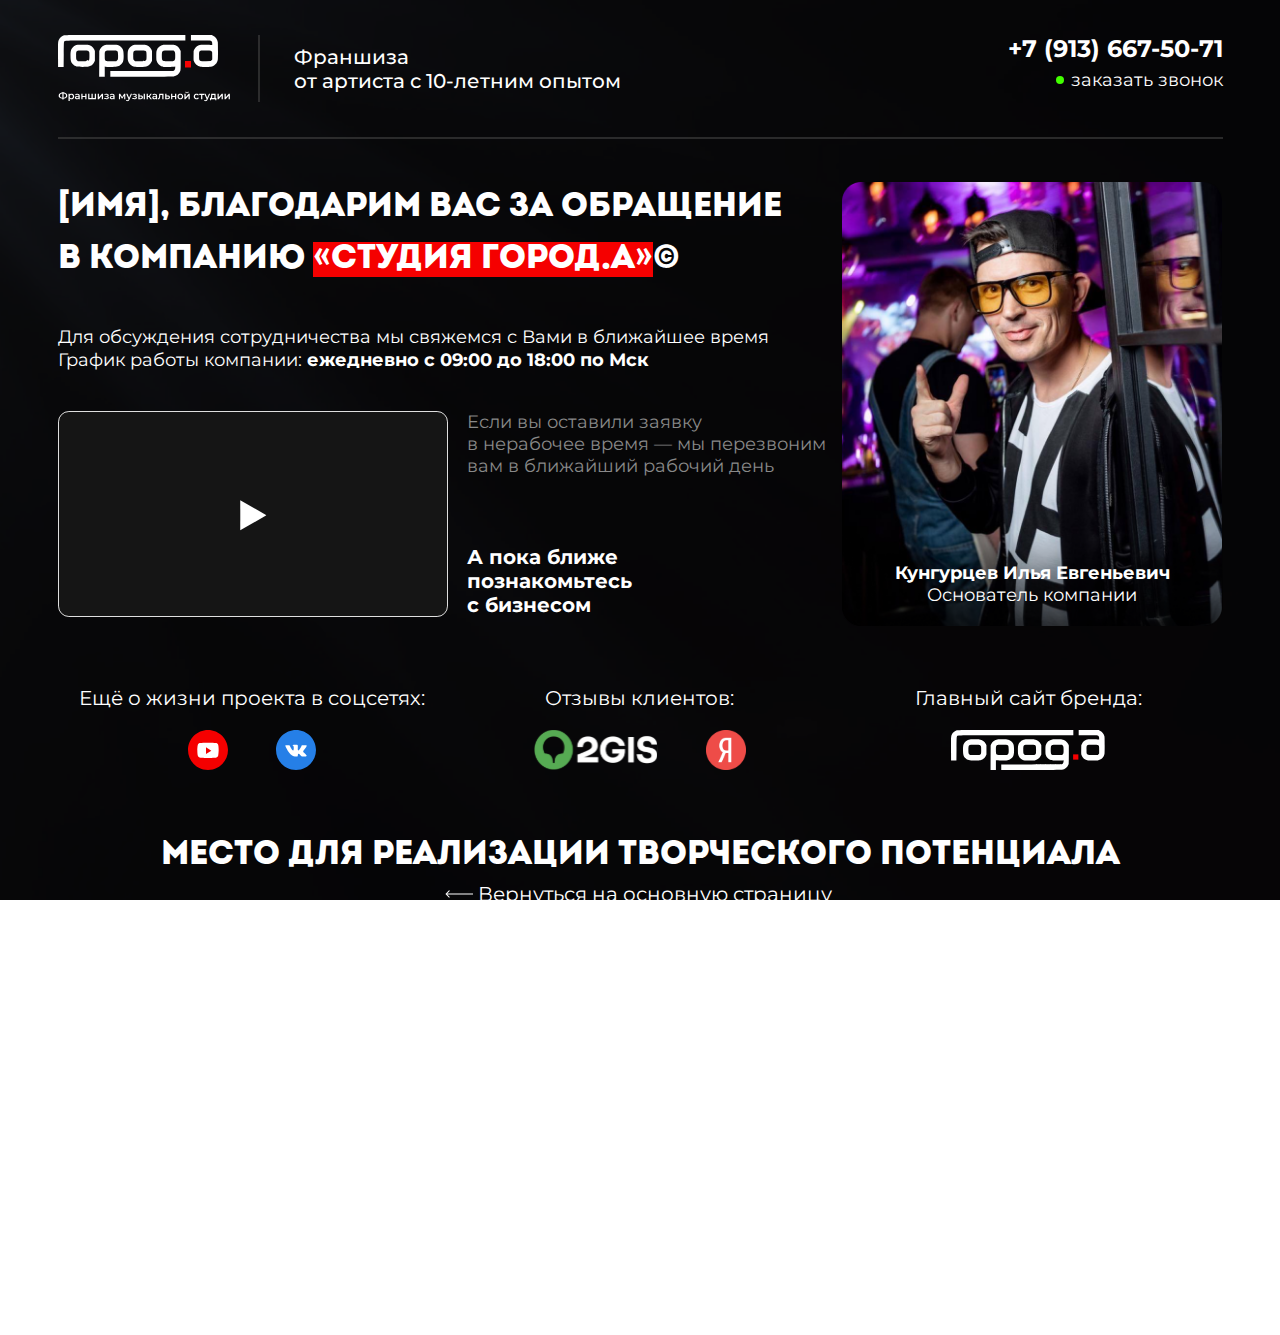
==== thanks.html @ 0426a073 "all" ====
<!DOCTYPE html>
<html lang="en">
  <head>
    <meta charset="UTF-8" />
    <meta http-equiv="X-UA-Compatible" content="IE=edge" />
    <meta name="viewport" content="width=device-width, initial-scale=1.0" />
    <link rel="preconnect" href="https://fonts.googleapis.com" />
    <link rel="preconnect" href="https://fonts.gstatic.com" crossorigin />
    <link
      href="https://fonts.googleapis.com/css2?family=Montserrat:wght@400;500;600;700&display=swap"
      rel="stylesheet"
    />
    <link rel="stylesheet" href="./css/reset.css" />
    <link rel="stylesheet" href="./css/animate.css" />
    <link rel="stylesheet" href="./css/style.css" />
    <link rel="stylesheet" href="./css/thanks.css" />
    <title>Город-А</title>
  </head>
  <body id="thanks-body">
    <div class="wrapper thanks-wrapper">
      <header class="header">
        <div class="container">
          <div class="header__body">
            <div class="logo__block">
              <div class="logo__content">
                <img src="./img/header/logo.svg" alt="logo" />
              </div>
              <div class="descr__content">
                <span>Франшиза</span> от артиста с 10-летним опытом
              </div>
            </div>
            <div class="phone__block">
              <a class="phone__number" href="tel:+79166300041"
                >+7 (913) 667-50-71</a
              >
              <div class="phone__link">
                <a class="modal-phone" data-id="#phone"> заказать звонок </a>
              </div>
            </div>
          </div>
        </div>
      </header>
      <main class="thanks">
        <dib class="thanks__body">
          <div class="container">
            <div class="thanks__main">
               <div class="main__content">
                  <h1 class="main__title">
                    [Имя], благодарим вас за обращение в компанию
                    <span>«Студия Город.А»</span>©
                  </h1>
                  <p class="main__working">
                     Для обсуждения сотрудничества мы&nbsp;свяжемся с&nbsp;Вами в&nbsp;ближайшее
                     время График работы компании:
                    <span>ежедневно с&nbsp;09:00 до&nbsp;18:00 по&nbsp;Мск</span>
                  </p>
                  <div class="main__video">
                    <div class="thanks__video-play">
                      <a
                        data-fancybox
                        href="https://www.youtube.com/embed/GBQIynxa2lI?enablejsapi=1&version=3&wmode=transparent"
                        data-width="1000"
                        data-height="700"
                      >
                        <div class="thanks__video-block">
                           <img src="./img/thanks/poster.svg" alt="poster">
                        </div>
                      </a>
                    </div>
                    <div class="main__video-descr">
                      <div class="main__video-later">
                        Если вы&nbsp;оставили заявку в&nbsp;нерабочее&nbsp;время&nbsp;&mdash;&nbsp;мы&nbsp;перезвоним
                        вам в&nbsp;ближайший рабочий день
                      </div>
                      <div class="main__video-text">
                        А пока ближе познакомьтесь с бизнесом
                      </div>
                    </div>
                  </div>
                </div>
                <div class="main__owner">
                  <div class="owner__photo">
                    <img src="./img/thanks/owner.png" alt="owner" />
                    <p class="owner__descr">
                      Кунгурцев Илья Евгеньевич <span>Основатель компании</span>
                    </p>
                  </div>
                </div>
            </div>
            <div class="thanks__socials">
               <div class="socials__first">
                  <div class="socials__first-descr">Ещё о жизни проекта в соцсетях: </div>
                  <div class="socials__first-links">
                     <div class="socials__first-link">
                        <a href="#" target="_blank"><img src="./img/thanks/youtube.svg" alt="youtube"></a>
                     </div>
                     <div class="socials__first-link">
                        <a href="#" target="_blank"><img src="./img/thanks/vk.svg" alt="vk"></a>
                     </div>
                  </div>
               </div>
               <div class="socials__second">
                  <div class="socials__first-descr">Отзывы клиентов:</div>
                  <div class="socials__second-links">
                     <div class="socials__second-link">
                        <a href="#" target="_blank"><img src="./img/thanks/2gis.svg" alt="2gis"></a>
                     </div>
                     <div class="socials__second-link">
                        <a href="#" target="_blank"><img src="./img/thanks/yandex.svg" alt="yandex"></a>
                     </div>
                  </div>
               </div>
               <div class="socials__third">
                  <div class="socials__first-descr">Главный сайт бренда:</div>
                  <div class="socials__third-links">
                     <div class="socials__third-link">
                        <a href="#" target="_blank"><img src="./img/thanks/gorod.svg" alt="gorod"></a>
                     </div>
                  </div>
               </div>
            </div>
            <div class="thank__end">
               <h2 class="thanks__end-subtitle">Место для реализации творческого потенциала</h2>
               <a href="index.html" class="thanks__end-link">
                  <img src="./img/thanks/arrow.svg" alt="arrow">
                  <p>Вернуться на основную страницу</p>
               </a>
            </div>
          </div>
        </dib>
      </main>
      <footer class="footer thanks__footer">
        <div class="container">
         <div class="footer__content">
            <div class="footer__about">
               <span>«Студия Город.А» ®, 2018-2022 г.</span>		
               <span>ИП Кунгурцев Илья Евгеньевич,</span>
               <span>ИНН 551905136728</span>		
               <span>Россия, Краснодарский край, г. Сочи</span>
               <span><a>Политика конфиденциальности</a></span>		
            </div>
            <div class="footer__logo">
               <img src="./img/thanks/footer__logo.svg" alt="logo">
            </div>
            <div class="footer__franch">
               <div class="phone__block footer__phone">
                  <a class="phone__number" href="tel:+79166300041"
                    >+7 (913) 667-50-71</a
                  >
                  <div class="phone__link">
                    <a class="modal-phone" data-id="#phone"> заказать звонок </a>
                  </div>
                </div>
                <div class="footer__franchise">
                  <div class="footer__franchise-descr">Упаковка и продвижение франшиз: «Франчайзинг5»</div>
                  <img src="./img/thanks/f5.svg" alt="f5" class="footer__franchise-img">
                </div>
            </div>
         </div>

        </div>
      </footer>
    </div>
    <script src="./js/thanks.js"></script>
    <script src="https://cdn.jsdelivr.net/npm/@fancyapps/ui@4.0/dist/fancybox.umd.js"></script>
    <script src="./js/wow.min.js"></script>
    <script>
      new WOW().init();
    </script>
  </body>
</html>
---- css/style.css ----
/* font-family: 'Montserrat', sans-serif; */

@font-face {
  font-family: "Intro-Black-Caps-Regular";
  src: url("../fonts/Intro-Black-Caps.otf");
}

/* =========================================== general styles ============================================== */

html,
body {
  width: 100%;
  height: 100%;
  font-family: 'Montserrat', sans-serif;
  font-size: 24px;
  font-style: normal;
  font-weight: 400;
  line-height: 120%;
  -webkit-font-smoothing: antialiased;
  -moz-osx-font-smoothing: grayscale;
}
@media (max-width: 1220px) {
  body {
    font-size: calc(16px + (24 - 16) * ((100vw - 320px) / (1220 - 320)));
  }
}
.wrapper {
  width: 100%;
  min-height: 100%;
  display: flex;
  flex-direction: column;
  margin: 0 auto;
  overflow-x: hidden;
  position: relative;
}
.page__content {
  flex: 1 1 100%;
}
.container {
  max-width: 1250px;
  padding: 0 15px;
  margin: 0 auto;
}
@media (max-width: 600px) {
  .container {
    max-width: 300px;
  }
}
.main__title {
  font-family: "Intro-Black-Caps-Regular";
  font-weight: 900;
  font-size: 38px;
  line-height: 137%;
  color: #ffffff;
}
.main__title span {
  background-color: #f50000;
}
@media (max-width: 1023px) {
  .main__title {
    font-weight: 700;
    font-size: 32px;
  }
}
@media (max-width: 764px) {
  .main__title {
    font-size: 26px;
  }
}
@media (max-width: 764px) {
  .main__title {
    font-size: 20px;
    text-align: center;
  }
  .main__title span {
    display: inline-block;
  }
}

.title {
  font-family: "Intro-Black-Caps-Regular";
  font-style: normal;
  font-weight: 900;
  font-size: 40px;
  line-height: 100%;
  text-transform: uppercase;
  color: #0b0b0d;
}
@media (max-width: 1023px) {
  .title {
    font-size: 32px;
    text-align: center;
  }
}
@media (max-width: 767px) {
  .title {
    font-size: 24px;
  }
}
@media (max-width: 600px) {
  .title {
    font-size: 20px;
  }
}

.btn {
  width: 364px;
  display: flex;
  align-items: center;
  justify-content: center;
  font-weight: 600;
  font-size: 18px;
  line-height: 122%;
  text-align: center;
  text-transform: uppercase;
  color: #ffffff;
  background: #257fe7;
  box-shadow: 0px 3px 0px #0c5ab4, inset -2px 2px 0px rgba(155, 201, 255, 0.4);
  border-radius: 10px;
}
@media (max-width: 1023px) {
  .btn {
    width: 320px;
  }
}
@media (max-width: 600px) {
  .btn {
    width: 270px;
    font-size: 16px;
  }
}
.btn:hover {
  background: linear-gradient(
    180deg,
    #257fe7 6.38%,
    rgba(37, 113, 201, 0.967708) 45.73%,
    rgba(13, 67, 129, 0.8) 120.21%
  );
  box-shadow: 0px 3px 0px #093b75, inset -2px 2px 0px rgba(151, 199, 255, 0.4);
}
.btn:active {
  background: #257fe7;
  box-shadow: 0px 3px 0px #0a458a, inset -2px 2px 0px rgba(130, 188, 255, 0.4);
}
/* ================================================== header ================================================== */
.header {
  position: absolute;
  top: 0;
  left: 0;
  width: 100%;
  z-index: 5;
}
.header__body {
  display: flex;
  justify-content: space-between;
  padding: 35px 0px;
  border-bottom: 2px solid rgba(66, 66, 66, 0.6);
}
.logo__block {
  display: flex;
}
.logo__content {
  border-right: 2px solid rgba(66, 66, 66, 0.6);
  padding-right: 27px;
}
.descr__content {
  padding-left: 34px;
  display: flex;
  flex-direction: column;
  justify-content: center;

  font-weight: 500;
  font-size: 20px;
  line-height: 120%;
  color: #fff;
}
.descr__content span {
  display: block;
}
.phone__block {
  display: flex;
  flex-direction: column;
  align-items: flex-end;
}
.phone__number {
  font-weight: 700;
  font-size: 24px;
  line-height: 120%;
  text-align: center;

  color: #ffffff;
}
.phone__link {
  position: relative;
}
.phone__link a {
  font-size: 18px;
  color: #ffffff;
  padding-left: 15px;
  cursor: pointer;
}
.phone__link::before {
  content: "";
  display: block;
  width: 8px;
  height: 8px;
  border-radius: 50%;
  background-color: #42ff00;
  position: absolute;
  top: 41%;
  left: 0;
}

@media (max-width: 822px) {
  .descr__content {
    display: none;
  }
  .logo__content {
    border-right: none;
    padding-right: 0px;
  }
}
@media (max-width: 600px) {
  .header__body {
    padding: 20px 0px;
  }
  .logo__block {
    width: 120px;
  }
  .logo__content img {
    width: 120px;
  }
  .phone__link {
    font-size: 14px;
  }
  .phone__number {
    font-size: 16px;
  }
  .phone__link a {
    font-size: 14px;
    line-height: normal;
  }
}

/* ============================================== main ============================================= */
.main {
  background: url("../img/main/back.png") 50% 50% / cover no-repeat;
}

.first__title {
  padding-top: 254px;
  max-width: 900px;
  padding-bottom: 7px;
}
.main__descr {
  max-width: 875px;
  padding-bottom: 53px;
  color: #fff;
}
.main__list {
  display: flex;
  padding-bottom: 52px;
  margin-left: -25px;
}
.main__list > *:not(:last-child) {
  border-right: 2px solid rgba(66, 66, 66, 0.6);
}
.main__item {
  display: flex;
  align-items: center;
}
.main__item p {
  max-width: 210px;
  font-size: 14px;
  line-height: 120%;
  color: #ffffff;
  margin-left: 10px;
}
.main__bottom {
  display: flex;
  padding-bottom: 264px;
}
.main__btn {
  margin-right: 34px;
  padding: 29px 75px 24px;
}
.main__bottom-descr {
  max-width: 450px;
  font-size: 18px;
  color: #ffffff;
}
.special {
  padding-left: 25px;
}
.main__slider {
  display: none;
}
@media (max-width: 1023px) {
  .first__title {
    padding-top: 200px;
    max-width: 700px;
  }
  .main__descr {
    max-width: 670px;
    padding-bottom: 40px;
    font-size: 18px;
  }
  .main__list {
    flex-wrap: wrap;
  }
  .main__list > *:not(:last-child) {
    margin-bottom: 15px;
  }
  .main__list > *:not(:first-child) {
    border-right: none;
  }
  .main__bottom-descr {
    max-width: 350px;
    font-size: 16px;
    line-height: 120%;
  }
}
@media (max-width: 764px) {
  .main__bottom {
    padding-bottom: 120px;
  }
  .main__descr {
    max-width: 500px;
    font-size: 16px;
    text-align: center;
    margin: 0 auto;
  }
  .main__list {
    display: none;
  }
  .main__slider {
    display: block;
  }
  .slider-flex {
    display: flex;
    position: relative;
  }
  .slider-track {
    margin: 0 auto;
  }
  .slide-list {
    display: none;
    transition: opacity 0.3s ease-in-out;
    height: 91px;
  }
  .slide-active {
    display: block;
  }
  .slide-dots {
    display: flex;
    justify-content: center;
    margin-top: 15px;
    padding-bottom: 20px;
  }
  .slide-dot.slide-active {
    background-color: #000;
  }
  .slide-dot {
    width: 15px;
    height: 15px;
    border-radius: 50%;
    background-color: grey;
    margin-right: 10px;
    cursor: pointer;
  }
  .slide-dot:last-child {
    margin-right: 0;
  }
}
@media (max-width: 600px) {
  .main__bottom {
    flex-direction: column-reverse;
  }
  .main__btn {
    margin-right: 0px;
    padding: 18px 75px;
  }
  .main__bottom-descr {
    font-size: 14px;
    margin: 0 auto;
    padding-bottom: 15px;
    text-align: center;
  }
  .first__title {
    padding-top: 120px;
  }
  .main__descr {
    padding-bottom: 25px;
  }
  .slide-list {
    height: 70px;
  }
  .main__bottom {
    display: flex;
    padding-bottom: 80px;
  }
  .main__item-icon img {
    width: 70px;
  }
}

/* ================================================== essence =============================================== */
.essence {
  background: url("../img/essence/back.png") 50% 0 no-repeat;
}

.essence__title {
  padding-top: 90px;
  padding-bottom: 6px;
  margin: 0 auto;
  max-width: 501px;
}
.essence__descr {
  max-width: 876px;
  margin: 0 auto;
  font-size: 24px;
  line-height: 120%;
  text-align: center;
  color: #000000;
  padding-bottom: 60px;
}
.essence__subtitle {
  max-width: 246px;
  margin: 0 auto;
  font-weight: 700;
  font-size: 24px;
  line-height: 167%;
  text-align: center;
  text-transform: uppercase;
  color: #0c070a;
  padding-bottom: 60px;
}
.essence__subtitle span {
  display: inline-block;
  background-color: #f50000;
  color: #fff;
  padding: 0px 10px;
}
.essence__list {
  display: grid;
  grid-template-columns: repeat(3, 1fr);
  grid-template-rows: repeat(2, 1fr);
  grid-column-gap: 20px;
  grid-row-gap: 20px;
  padding-bottom: 138px;
}

#div1 {
  grid-area: 1 / 1 / 2 / 2;
}
#div2 {
  grid-area: 1 / 2 / 2 / 3;
}
#div3 {
  grid-area: 1 / 3 / 2 / 4;
}
#div4 {
  grid-area: 2 / 1 / 3 / 2;
}
#div5 {
  grid-area: 2 / 2 / 3 / 4;
}
.essence__item {
  background: #ffffff;
  border: 1px solid #dfdfdf;
  box-shadow: 70px 116px 54px rgba(0, 0, 0, 0.01),
    40px 65px 46px rgba(0, 0, 0, 0.05), 18px 29px 34px rgba(0, 0, 0, 0.09),
    4px 7px 19px rgba(0, 0, 0, 0.1), 0px 0px 0px rgba(0, 0, 0, 0.1);
  border-radius: 20px;
  padding: 28px;
  position: relative;
}
.essence__item-number {
  font-family: "Intro-Black-Caps-Regular";
  font-weight: 900;
  font-size: 140px;
  line-height: 100%;
  color: rgba(245, 0, 0, 0.6);
  padding-bottom: 127px;
}
.essence__item img {
  position: absolute;
  top: 22%;
  left: 31%;
}
#second {
  position: absolute;
  top: 22%;
  left: 27%;
}
#third {
  position: absolute;
  top: 22%;
  left: 33%;
}
#fourth {
  position: absolute;
  top: 32%;
  left: 25%;
}
#fifth {
  top: 26%;
  left: 8%;
}
.essence__item-descr {
  font-weight: 500;
  font-size: 18px;
  line-height: 22px;
  text-align: center;
  color: #000000;
  padding-top: 20px;
}
.essence__item-descr.fifth {
  max-width: 300px;
  text-align: left;
  position: absolute;
  top: 43%;
  right: 60px;
  transform: translateY(-43%);
}

@media (max-width: 1023px) {
  .essence__title {
    padding-top: 40px;
  }
  .essence__descr {
    max-width: 751px;
    font-size: 20px;
    padding-bottom: 40px;
  }
  .essence__subtitle {
    font-size: 22px;
    padding-bottom: 50px;
  }
  .essence__list {
    grid-template-columns: repeat(2, 1fr);
    grid-template-rows: repeat(3, 1fr);
    justify-content: space-between;
  }

  #div1 {
    grid-area: 1 / 1 / 2 / 2;
  }
  #div2 {
    grid-area: 1 / 2 / 2 / 3;
  }
  #div3 {
    grid-area: 2 / 1 / 3 / 2;
  }
  #div4 {
    grid-area: 2 / 2 / 3 / 3;
  }
  #div5 {
    grid-area: 3 / 1 / 4 / 3;
  }
}
@media (max-width: 767px) {
  .essence__item-number {
    font-size: 100px;
    padding-bottom: 55px;
  }
  #first {
    width: 150px;
  }
  #second {
    width: 150px;
  }
  #third {
    width: 100px;
  }
  #fourth {
    width: 150px;
    left: 22%;
  }
  #fifth {
    width: 180px;
    top: 30%;
  }
  .essence__item {
    display: flex;
    flex-direction: column;
    justify-content: space-between;
  }
  .essence__item-descr {
    padding-top: 0px;
  }
  .essence__list {
    padding-bottom: 80px;
  }
}
@media (max-width: 600px) {
  .essence__title {
    padding-top: 10px;
    margin-top: -20px;
  }
  .essence__descr {
    font-size: 16px;
    padding-bottom: 20px;
  }
  .essence__list {
    display: flex;
    flex-direction: column;
    padding-bottom: 25px;
  }
  .essence__item-descr.fifth {
    text-align: center;
    position: static;
    transform: translateY(0);
  }
  .essence__item-descr {
    font-size: 16px;
    padding-top: 20px;
  }
  .essence__subtitle {
    padding-bottom: 20px;
  }
}
/* ======================================================= rooms ===================================================== */
.rooms {
  background: url("../img/rooms/back.png") 50% no-repeat;
  padding-top: 50px;
  margin-top: -50px;
  margin-bottom: -20px;
}
.rooms__subtitle {
  padding-bottom: 40px;
  padding-top: 25px;
}
.rooms__descr {
  text-align: center;
  color: #000000;
  padding-bottom: 20px;
}
.slider__container {
  display: block;
  padding: 38px 0px;
}
@media (max-width: 1023px) {
  .slider__container {
    padding: 25px 0px;
  }
}
.slick-dots {
  display: flex;
  justify-content: center;
  padding-top: 30px;
}
.slick-dots li button {
  border: 2px solid #d9d9d9;
  width: 24px;
  height: 24px;
  border-radius: 50%;
  text-indent: -9999px;
  overflow: hidden;
}
.slick-dots li.slick-active button {
  background: #f50000;
  border: none;
}
.slick-dots > *:not(:last-child) {
  margin-right: 8px;
}
.card {
  margin-right: 20px;
  width: 394px;
  height: 530px;
  display: flex;
  align-items: center;
  justify-content: center;
  position: relative;
  filter: blur(4px);
  transition: all 0.3s ease-in;

}
@media (max-width: 1023px) {
  .card {
    margin-right: 10px;
    filter: blur(0px);
  }
}
@media (max-width: 600px) {
  .rooms__descr {
    padding-bottom: 0px;
  }
  .slider__container {
    padding: 15px 0px;
    max-width: 300px;
  }
  .card {
    max-width: 300px;
    transition: all 0.1s ease-in;
    margin-right: 0px;
  }
  .rooms__subtitle {
    padding-bottom: 20px;
    padding-top: 10px;
  }
}

.card img {
  width: 394px;
  height: 530px;
  margin: 0 auto;
  object-fit: cover;
  border: 1px solid #dfdfdf;
  border-radius: 20px;
  transform: scale(.8);
}
@media (max-width: 600px) {
  .card img {
    max-width: 270px;
  }
}
.slick-center {
  filter: blur(0px);
}
.slick-center img {
  transform: scale(1);
  object-fit: cover;
}
.slick-center .room__name {
  left: 50%;
  bottom: 28px;
  transform: translateX(-50%);
}

.room__name {
  padding: 4px 25px;
  width: auto;
  display: flex;
  justify-content: center;
  align-items: center;
  background-color: #f50000;
  font-weight: 700;
  color: #fff;
  position: absolute;
  left: 50%;
  bottom: 80px;
  transform: translateX(-50%);
}
@media (max-width: 600px) {
  .room__name {
    padding: 4px 20px;
    font-size: 16px;
    bottom: 25px;
  }
  .rooms__descr {
    font-size: 16px;
    line-height: 120%;
  }
}

/* ======================================= history ========================================== */

.history {
  padding: 350px 0px;
  background: url("../img/history/back.png") 50% 50% / cover no-repeat;
}
.history__content {
  display: flex;
  align-items: flex-start;
}
.owner__block {
  margin-right: 21px;
}
.owner__block img {
  margin-bottom: 43px;
  border-radius: 20px;
}
.owner__name {
  font-weight: 700;
  font-size: 24px;
  line-height: 29px;
  text-align: center;
  color: #ffffff;
  max-width: 317px;
  margin: 0 auto;
}
.owner__name span {
  display: inline-block;
  font-weight: 400;
}

.history__title {
  font-family: "Intro-Black-Caps-Regular";
  font-weight: 900;
  font-size: 40px;
  line-height: 100%;
  text-align: center;
  color: #ffffff;
  max-width: 543px;
  margin-bottom: 56px;
}
.history__title span {
  display: inline-block;
  background-color: #f50000;
  padding: 0px 25px;
}
.history__text {
  line-height: 120%;
  color: #ffffff;
  padding-bottom: 30px;
}
.history__second-text {
  line-height: 120%;
  color: #ffffff;
  padding-bottom: 140px;
}
.history__join {
  display: flex;
}

.history__btn {
  padding: 0px 35px;
  height: 77px;
  display: flex;
  align-items: center;
  justify-content: center;
  font-size: 20px;
  margin-right: 15px;
}
.join__descr {
  font-size: 18px;
  line-height: 120%;
  color: #ffffff;
}
@media (max-width: 1193px) {
  .history {
    padding: 160px 0px;
  }
  .history__title {
    font-size: 32px;
    margin-bottom: 45px;
  }
  .owner__block img {
    margin-bottom: 25px;
    width: 360px;
  }
  .history__text {
    padding-bottom: 20px;
    font-size: 18px;
  }
  .history__second-text {
    font-size: 18px;
    padding-bottom: 120px;
  }
  .join__descr {
    font-size: 16px;
  }
}
@media (max-width: 1023px) {
  .history__second-text {
    padding-bottom: 60px;
  }
}
@media (max-width: 924px) {
  .history__join {
    flex-direction: column-reverse;
    justify-content: center;
    align-items: center;
  }
  .join__descr {
    padding-bottom: 10px;
    max-width: 300px;
    text-align: center;
  }
  .history__title {
    margin-bottom: 30px;
  }
  .history__text {
    padding-bottom: 20px;
    font-size: 16px;
  }
  .history__second-text {
    font-size: 16px;
    padding-bottom: 20px;
  }
  .owner__name {
    font-size: 18px;
    line-height: 120%;
  }
}
@media (max-width: 767px) {
  .history {
    padding: 120px 0px;
  }
  .owner__block img {
    margin-bottom: 20px;
  }
  .history__title {
    font-size: 26px;
    margin: 20px auto;
  }
  .history__btn {
    padding: 0px 0px;
    height: 70px;
    width: 270px;
    font-size: 18px;
    margin-right: 0px;
  }
  .owner__block {
    margin-right: 0;
  }
  .history__content {
    flex-direction: column;
    align-items: center;
    justify-content: center;
  }
  .history__title {
    font-size: 20px;
  }
  .history__text {
    text-align: center;
    font-size: 14px;
  }
  .history__second-text {
    font-size: 14px;
    text-align: center;
  }
  .join__descr {
    font-size: 14px;
    text-align: center;
  }
}
@media (max-width: 600px) {
  .history {
    padding: 90px 0px 110px;
  }
  .owner__block img {
    max-width: 270px;
  }
}

/* ============================================ trend ======================================== */

.trend {
  background: url("../img/trend/back.png") 50% / cover no-repeat;
}
.trend__body {
  padding-bottom: 130px;
}

.trend__title {
  padding-bottom: 30px;
  text-align: center;
  padding-top: 60px;
}
.trend__descr {
  padding-bottom: 60px;
  line-height: 120%;
  text-align: center;
  color: #000000;
  max-width: 1134px;
}
.trend__list {
  display: flex;
  margin-bottom: 36px;
}
.trend__list > *:not(:last-child) {
  margin-right: 25px;
}
.trend__item {
  flex: 0 1 33.333%;
  display: flex;
  flex-direction: column;
  justify-content: space-between;
  filter: drop-shadow(70px 116px 54px rgba(0, 0, 0, 0.01))
    drop-shadow(40px 65px 46px rgba(0, 0, 0, 0.05))
    drop-shadow(18px 29px 34px rgba(0, 0, 0, 0.09))
    drop-shadow(4px 7px 19px rgba(0, 0, 0, 0.1))
    drop-shadow(0px 0px 0px rgba(0, 0, 0, 0.1));
  background-color: #fff;
  border-radius: 20px;
}
.trend__item img {
  object-fit: cover;
}
.second-photo {
  border-radius: 20px;
  width: 289px;
  height: 213px;
  margin-left: 101px;
}
.trend__item-descr {
  font-size: 18px;
  line-height: 120%;
  text-align: center;
  color: #000000;
  padding: 30px 18px 0px;
}
.trend__info {
  position: relative;
  filter: drop-shadow(70px 116px 54px rgba(0, 0, 0, 0.01))
    drop-shadow(40px 65px 46px rgba(0, 0, 0, 0.05))
    drop-shadow(18px 29px 34px rgba(0, 0, 0, 0.09))
    drop-shadow(4px 7px 19px rgba(0, 0, 0, 0.1))
    drop-shadow(0px 0px 0px rgba(0, 0, 0, 0.1));
}
.trend__info img {
  max-width: 100%;
}
.info__descr {
  font-weight: 700;
  font-size: 24px;
  line-height: 120%;
  text-align: center;
  color: #000000;
  padding: 51px 113px;
  position: absolute;
  top: 0;
  left: 0;
}
@media (max-width: 1220px) {
  .info__descr {
    padding: calc(30px + (51 - 30) * ((100vw - 320px) / (1220 - 320)))
      calc(20px + (113 - 20) * ((100vw - 320px) / (1220 - 320)));
    font-size: calc(16px + (24 - 16) * ((100vw - 320px) / (1220 - 320)));
  }
  .trend__title {
    padding-bottom: calc(20px + (30 - 20) * ((100vw - 320px) / (1220 - 320)));
    padding-top: calc(0px + (60 - 0) * ((100vw - 320px) / (1120 - 320)));
  }
  .trend__descr {
    padding-bottom: calc(20px + (60 - 20) * ((100vw - 320px) / (1220 - 320)));
  }
  .trend__item-descr {
    font-size: calc(14px + (18 - 14) * ((100vw - 320px) / (1220 - 320)));
    padding-top: calc(17px + (30 - 17) * ((100vw - 320px) / (1220 - 320)));
  }
  .trend__list {
    flex-direction: column;
    max-width: 600px;
    margin: 0 auto;
    padding-bottom: 40px;
  }
  .trend__list > *:not(:last-child) {
    margin-right: 0px;
    margin-bottom: 20px;
  }
  .first-photo {
    max-width: 350px;
  }
  .second-photo {
    margin-top: 30px;
    margin-left: 311px;
  }
  .third__photo {
    max-width: 350px;
  }
}
@media (max-width: 1024px) {
  .info__descr {
    padding: 25px 20px;
  }
}
@media (max-width: 768px) {
  .info__descr {
    padding: 15px 20px;
    font-size: 16px;
  }
}
@media (max-width: 600px) {
  .trend__body {
    padding-bottom: 40px;
  }
  .trend__title {
    margin-top: -40px;
  }
  .trend__info img {
    min-height: 270px;
  }
  .trend__list {
    flex-direction: column;
  }
  .trend__list > *:not(:last-child) {
    margin-right: 0px;
    margin-bottom: 15px;
  }
  .first-photo {
    margin-top: -60px;
  }
  .second-photo {
    margin-top: 10px;
    margin-left: 0px;
    max-width: 270px;
  }
}

/*  ============================================ services ============================================= */

.services {
  background: url("../img/services/back.png") 50% / cover no-repeat;
}
.services__body {
  position: relative;
}
.services__title {
  padding-top: 178px;
  padding-bottom: 20px;
  text-align: center;
  color: #fff;
}

.secvices__descr {
  line-height: 120%;
  text-align: center;
  color: #ffffff;
  max-width: 782px;
  margin: 0 auto;
  text-align: center;
  padding-bottom: 74px;
}
.services__list {
  display: flex;
  flex-direction: column;
  padding-bottom: 74px;
}
.services__list > *:not(:last-child) {
  margin-bottom: 20px;
}
.services__item {
  display: flex;
  background: #1c1c19;
  border: 1px solid rgba(223, 223, 223, 0.1);
  border-radius: 20px;
  padding: 35px 43px 0px;
}
.services__photo {
  flex: 0 1 15%;
  margin-right: 30px;
  max-width: 150px;
}
.sevices__img.last {
  margin-left: -35px;
}
.services__descr {
  flex: 0 1 85%;
}
.services__descr-title {
  font-weight: 700;
  font-size: 24px;
  line-height: 120%;
  color: #ffffff;
  padding-bottom: 6px;
}
.services__descr-text {
  font-weight: 400;
  font-size: 18px;
  line-height: 125%;
  color: #ffffff;
}
.services__descr-text span {
  display: block;
  padding-top: 15px;
  max-width: 750px;
  padding-bottom: 20px;
}
.services__descr-text.third {
  max-width: 686px;
}
.services__descr-text.fourth {
  max-width: 840px;
}

.services__group {
  display: flex;
  padding-bottom: 218px;
}
.services__group > *:not(:last-child) {
  margin-right: 25px;
}
.services__elem {
  flex: 0 1 33.333%;
  display: flex;
  flex-direction: column;
  align-items: center;
}

.services__elem.last {
  margin-top: 20px;
}
.services__photo {
  height: 222px;
  display: flex;
  align-items: flex-start;
  justify-content: center;
}
.services__elem-img {
  margin-bottom: 15px;
}
.services__elem-descr {
  font-weight: 400;
  font-size: 18px;
  line-height: 120%;
  text-align: center;
  color: #ffffff;
}

.services__button {
  max-width: 500px;
  margin: 0 auto;
  display: flex;
  flex-direction: column;
  align-items: center;
  position: absolute;
  bottom: -20px;
  left: 50%;
  transform: translateX(-50%);
}
.button__descr {
  font-size: 18px;
  line-height: 125%;
  text-align: center;
  color: #ffffff;
  padding-bottom: 30px;
}
.services__btn {
  width: 498px;
  font-weight: 700;
  font-size: 20px;
  line-height: 24px;
  text-transform: uppercase;

  color: #ffffff;
  padding: 26px 58px;
}

@media (max-width: 1220px) {
  .services__title {
    padding-top: calc(40px + (178 - 40) * ((100vw - 600px) / (1220 - 600)));
  }
  .secvices__descr {
    padding-bottom: calc(20px + (74 - 20) * ((100vw - 320px) / (1220 - 320)));
  }
  .services__list {
    padding-bottom: calc(20px + (74 - 20) * ((100vw - 320px) / (1220 - 320)));
  }
  .services__descr-title {
    font-size: calc(16px + (24 - 16) * ((100vw - 320px) / (1220 - 320)));
  }
  .services__descr-text {
    font-size: calc(14px + (18 - 14) * ((100vw - 320px) / (1220 - 320)));
  }
  .services__elem-descr {
    font-size: calc(14px + (18 - 14) * ((100vw - 320px) / (1220 - 320)));
  }
  .services__group {
    padding-bottom: calc(
      160px + (218 - 160) * ((100vw - 320px) / (1220 - 320))
    );
  }
  .button__descr {
    padding-bottom: calc(15px + (30 - 15) * ((100vw - 320px) / (1220 - 320)));
    font-size: calc(14px + (18 - 14) * ((100vw - 320px) / (1220 - 320)));
  }
  .services__btn {
    width: calc(270px + (498 - 270) * ((100vw - 320px) / (1220 - 320)));
    font-size: calc(16px + (20 - 16) * ((100vw - 320px) / (1220 - 320)));
    padding: calc(15px + (26 - 15) * ((100vw - 320px) / (1220 - 320)));
  }
}

@media (max-width: 600px) {
  .secvices__descr {
    font-size: 16px;
  }
  .services__title {
    padding-top: 40px;
  }
  .services__item {
    flex-direction: column;
    padding: 15px 10px;
    text-align: center;
    align-items: center;
  }
  .services__photo {
    justify-content: center;
    align-items: center;
    margin-right: 0;
    margin-bottom: 10px;
  }
  .sevices__img.last {
    margin-left: 0;
  }
  .services__group {
    flex-direction: column;
    padding-bottom: 160px;
  }
  .services__group > *:not(:last-child) {
    margin-right: 0px;
    margin-bottom: 10px;
  }
  .services__elem-img {
    margin-bottom: 0px;
  }
  .services__btn {
    font-size: 16px;
    padding: 15px;
  }
}

/*  ============================================== feedback ========================================= */

.feedback__title {
  padding-top: 160px;
  padding-bottom: 8px;
  max-width: 897px;
  margin: 0 auto;
}
.feedback__descr {
  max-width: 904px;
  margin: 0 auto;
  padding-bottom: 35px;
  text-align: center;
}
.feedback__list {
  display: flex;
  margin-bottom: 60px;
}
.feedback__list > *:not(:last-child) {
  margin-right: 55px;
}
.feedback__item {
  flex: 1 1 33.333%;
}
.feedback__item > *:not(:last-child) {
  margin-bottom: 35px;
}
.first__item {
  display: flex;
  align-items: flex-end;
}
.first__item-photo {
  margin-right: 8px;
}
.first__item-desc {
  filter: drop-shadow(37px 100px 43px rgba(0, 0, 0, 0.01))
    drop-shadow(21px 56px 36px rgba(0, 0, 0, 0.05))
    drop-shadow(9px 25px 27px rgba(0, 0, 0, 0.09))
    drop-shadow(2px 6px 15px rgba(0, 0, 0, 0.1))
    drop-shadow(0px 0px 0px rgba(0, 0, 0, 0.1));
  border-radius: 15px;
  background-color: #fff;
  max-width: 288px;
  padding: 11px 18px 19px 22px;
}
.first__item-title {
  font-weight: 500;
  font-size: 14px;
  line-height: 17px;
  color: #037ee5;
}
.first__item-text {
  font-size: 16px;
  line-height: 125%;
  color: #000000;
}
.feedback__block {
  max-width: 1014px;
  margin: 0 auto;
  background: #ffffff;
  border: 2px solid rgba(0, 0, 0, 0.1);
  box-shadow: 37px 100px 43px rgba(0, 0, 0, 0.01),
    21px 56px 36px rgba(0, 0, 0, 0.05), 9px 25px 27px rgba(0, 0, 0, 0.09),
    2px 6px 15px rgba(0, 0, 0, 0.1), 0px 0px 0px rgba(0, 0, 0, 0.1);
  border-radius: 20px;
  margin-bottom: 95px;
}
.feedback__block-text {
  font-weight: 600;
  text-align: center;
  color: #f50000;
  padding: 12px 70px;
}
.feedback__block-text span {
  font-weight: 400;
  color: #000;
}

@media (max-width: 1220px) {
  .feedback__title {
    padding-top: calc(80px + (160 - 80) * ((100vw - 660px) / (1220 - 600)));
  }
  .feedback__block-text {
    padding: 12px calc(15px + (70 - 15) * ((100vw - 660px) / (1220 - 600)));
  }
}

@media (max-width: 978px) {
  .feedback__list {
    flex-direction: column;
  }
  .first__item {
    flex-direction: column;
    align-items: center;
  }
  .feedback__list > *:not(:last-child) {
    margin-right: 0px;
    margin-bottom: 15px;
  }
  .first__item-photo {
    padding-bottom: 10px;
  }
  .feedback__item > *:not(:last-child) {
    margin-bottom: 15px;
  }
  .first__item-text {
    font-size: 14px;
  }
  .feedback__list {
    margin-bottom: 40px;
  }
  .first__item-desc {
    filter: drop-shadow(7px 18px 15px rgba(0, 0, 0, 0.01))
      drop-shadow(7px 20px 9px rgba(0, 0, 0, 0.05))
      drop-shadow(9px 13px 8px rgba(0, 0, 0, 0.09))
      drop-shadow(2px 6px 0px rgba(0, 0, 0, 0.1))
      drop-shadow(0px 0px 0px rgba(0, 0, 0, 0.1));
  }
}
@media (max-width: 600px) {
  .feedback__descr {
    font-size: 16px;
  }
  .feedback__block {
    margin-bottom: 40px;
  }
}

/* ===================================================== support ==================================================== */

.support {
  background: url("../img/support/back.png") 50% / cover no-repeat;
}
.support__body {
  padding-bottom: 120px;
}
.support__title {
  max-width: 681px;
  margin: 0 auto;
  padding-top: 108px;
  padding-bottom: 20px;
  color: #fff;
}
.support__descr {
  text-align: center;
  color: #ffffff;
  max-width: 946px;
  margin: 0 auto;
  padding-bottom: 63px;
}
.support__list {
  display: flex;
  margin-bottom: 59px;
}
.support__list > *:not(:last-child) {
  margin-right: 20px;
}
.support__item {
  flex: 1 1 33.333%;
  background: linear-gradient(0deg, #1c1c19, #1c1c19),
    linear-gradient(96.78deg, #252525 24.39%, #020305 81.76%);
  border: 1px solid #1c1c19;
  border-radius: 20px;
  display: flex;
  flex-direction: column;
  align-items: center;
  padding: 29px 24px 60px 29px;
}
.support__item-photo {
  margin-bottom: 44px;
}
.support__item-title {
  font-weight: 600;
  color: #ffffff;
  padding-bottom: 20px;
}
.support__item-descr {
  font-weight: 400;
  font-size: 16px;
  color: #ffffff;
}
.support__item-descr span {
  display: block;
}
.support__button {
  max-width: 396px;
  margin: 0 auto;
  display: flex;
  flex-direction: column;
  align-items: center;
}
.support__button-descr {
  font-size: 18px;
  line-height: 120%;
  text-align: center;
  color: #ffffff;
  padding-bottom: 12px;
}
.support__btn {
  width: auto;
  padding: 26px 67px;
}
@media (max-width: 1200px) {
  .support__title {
    padding-top: calc(60px + (108 - 60) * ((100vw - 660px) / (1220 - 600)));
  }
  .support__descr {
    padding-bottom: calc(25px + (63 - 25) * ((100vw - 660px) / (1220 - 600)));
  }
  .support__list {
    flex-direction: column;
    max-width: 600px;
    margin: 0 auto;
    margin-bottom: calc(25px + (59 - 25) * ((100vw - 660px) / (1220 - 600)));
  }
  .support__list > *:not(:last-child) {
    margin-right: 0px;
    margin-bottom: 20px;
  }
  .support__item {
    padding: calc(15px + (29 - 10) * ((100vw - 660px) / (1220 - 600)));
  }
  .support__item-photo {
    margin-bottom: calc(20px + (44 - 20) * ((100vw - 660px) / (1220 - 600)));
  }
  .support__item-title {
    padding-bottom: calc(10px + (20 - 10) * ((100vw - 660px) / (1220 - 600)));
  }
  .support__item-descr {
    font-size: calc(14px + (16 - 14) * ((100vw - 660px) / (1220 - 600)));
  }
  .support__button-descr {
    font-size: calc(16px + (18 - 16) * ((100vw - 660px) / (1220 - 600)));
  }
  .support__ite-img.first {
    width: calc(200px + (284 - 200) * ((100vw - 660px) / (1220 - 600)));
  }
  .support__ite-img.second {
    width: calc(180px + (220 - 180) * ((100vw - 660px) / (1220 - 600)));
  }
  .support__ite-img.third {
    width: calc(220px + (340 - 220) * ((100vw - 660px) / (1220 - 600)));
  }
}
@media (max-width: 600px) {
  .support__title {
    padding-top: 40px;
  }
  .support__descr {
    font-size: 16px;
  }
  .support__item-title {
    text-align: center;
  }
  .support__body {
    padding-bottom: 40px;
  }
}
/* ====================================== investment ======================================= */

.investment__title {
  padding-top: 66px;
  padding-bottom: 10px;
  max-width: 550px;
  margin: 0 auto;
}

.investment__descr {
  max-width: 584px;
  margin: 0 auto;
  padding-bottom: 44px;
  line-height: 120%;
  text-align: center;
  color: #000000;
}
.investment__list {
  padding-bottom: 17px;
}
.investment__item {
  width: 100%;
  display: flex;
  justify-content: space-between;
  align-items: center;
  padding: 17px 61px;
}
.investment__item.odd {
  background: rgba(28, 28, 25, 0.02);
}
.investment__item.even {
  background: rgba(28, 28, 25, 0.06);
}
.investment__item.special {
  background: #f50000;
  box-shadow: 0px 4px 20px rgba(245, 0, 0, 0.8);
  border-bottom-left-radius: 20px;
  border-bottom-right-radius: 20px;
}
.investment__item.special .investment__point {
  color: #fff;
  font-weight: 700;
}
.investment__item.special .investment__price {
  color: #fff;
  font-weight: 700;
}
.investment__point {
  line-height: 167%;
}
.investment__price {
  line-height: 133%;
}
.investment__info {
  font-size: 16px;
  line-height: 125%;
  color: #000000;
  max-width: 642px;
  margin: 0 auto;
  padding-bottom: 168px;
}

@media (max-width: 1200px) {
  .investment__title {
    padding-top: calc(40px + (66 - 40) * ((100vw - 600px) / (1200 - 600)));
  }

  .investment__descr {
    padding-bottom: calc(25px + (44 - 25) * ((100vw - 600px) / (1200 - 600)));
  }
  .investment__item {
    padding: 17px calc(20px + (61 - 20) * ((100vw - 600px) / (1200 - 600)));
  }
  .investment__info {
    font-size: calc(12px + (16 - 12) * ((100vw - 600px) / (1200 - 600)));
  }
}
@media (max-width: 600px) {
  .investment__title {
    padding-top: 40px;
  }
  .investment__descr {
    font-size: 16px;
  }
  .investment__point {
    font-size: 16px;
    line-height: 120%;
  }
  .investment__price {
    font-size: 16px;
  }
  .investment__item {
    flex-direction: column;
    text-align: center;
  }
  .investment__point {
    text-align: center;
  }
  .investment__info {
    text-align: center;
    padding-bottom: 40px;
  }
}

/* ======================================== assistance ======================================= */

.assistance {
  background: url("../img/assistance/back.png") 50% / cover no-repeat;
}
.assistance__body {
  padding-bottom: 140px;
  position: relative;
}
.assistance__title {
  padding-top: 221px;
  padding-bottom: 60px;
  max-width: 931px;
  margin: 0 auto;
  color: #fff;
}
.assistance__list {
  display: flex;
  margin-bottom: 36px;
}
.assistance__list > *:not(:last-child) {
  margin-right: 25px;
}
.assistance__item {
  flex: 1 1 33.333%;
  background: #1c1c19;
  border-radius: 20px;
  display: flex;
  flex-direction: column;
  justify-content: space-between;
  align-items: center;
}

.assistance__item-descr {
  font-size: 18px;
  line-height: 125%;
  color: #ffffff;
  margin: 26px;
}
.assistance__block {
  position: relative;
  margin-bottom: 107px;
}
.assistance__block img {
  width: 100%;
}
.assistance__block-descr {
  position: absolute;
  top: 50%;
  left: 0;
  transform: translateY(-50%);
  color: #fff;
  font-weight: 700;
  text-align: center;
  padding: 10px;
}

.assistance__button {
  max-width: 616px;
  margin: 0 auto;
  display: flex;
  flex-direction: column;
  align-items: center;
  position: absolute;
  bottom: -40px;
  left: 50%;
  transform: translateX(-50%);
}
.assistance__button-descr {
  text-align: center;
  color: #ffffff;
  padding-bottom: 35px;
}

.assistance__btn {
  padding: 27px 71px;
  width: auto;
  box-shadow: 0px 4px 40px rgba(37, 127, 231, 0.8), 0px 3px 0px #0c417e,
    inset -2px 2px 0px rgba(113, 179, 255, 0.4);
}
@media (max-width: 1200px) {
  .assistance__title {
    padding-top: calc(60px + (221 - 60) * ((100vw - 600px) / (1200 - 600)));
    padding-bottom: calc(25px + (60 - 25) * ((100vw - 600px) / (1200 - 600)));
  }
  .assistance__list {
    margin-bottom: calc(25px + (36 - 25) * ((100vw - 600px) / (1200 - 600)));
  }
  .assistance__item-descr {
    font-size: calc(14px + (18 - 14) * ((100vw - 600px) / (1200 - 600)));
    margin: calc(20px + (26 - 20) * ((100vw - 600px) / (1200 - 600)));
  }
  .assistance__block {
    margin-bottom: calc(60px + (107 - 20) * ((100vw - 600px) / (1200 - 600)));
  }
  .assistance__button-descr {
    padding-bottom: calc(20px + (35 - 20) * ((100vw - 600px) / (1200 - 600)));
  }
}

@media (max-width: 1108px) {
  .assistance__list {
    flex-direction: column;
    max-width: 600px;
    margin: 0 auto;
    margin-bottom: 25px;
  }
  .assistance__item-descr {
    text-align: center;
  }
  .assistance__list > *:not(:last-child) {
    margin-right: 0px;
    margin-bottom: 15px;
  }
}
@media (max-width: 600px) {
  .assistance__title {
    padding-top: 40px;
  }
  .assistance__block-descr {
    font-size: 16px;
  }

  .first__img {
    width: 210px;
  }
  .second__img {
    width: 170px;
  }
  .third__img {
    width: 170px;
  }
  .assistance__block img {
    height: 180px;
  }
  .assistance__block-descr {
    top: 44%;
  }
  .assistance__button-descr {
    font-size: 14px;
  }
  .assistance__button {
    width: 270px;
  }
  .assistance__btn {
    padding: 20px 24px;
  }
  .assistance__body {
    padding-bottom: 80px;
  }
}

/* ======================================== indicators ===================================== */

.indicators__title {
  text-transform: uppercase;
  color: #0b0b0d;
  padding-top: 105px;
  padding-bottom: 11px;
  max-width: 837px;
  margin: 0 auto;
}
.indicators__descr {
  max-width: 656px;
  margin: 0 auto;
  padding-bottom: 60px;
  text-align: center;
}
.indicators__list {
  display: flex;
  margin-bottom: 17px;
}
.indicators__item {
  flex: 1 1 50%;
  background: #ffffff;
  border: 2px solid rgba(0, 0, 0, 0.1);
  box-shadow: 37px 100px 43px rgba(0, 0, 0, 0.01),
    21px 56px 36px rgba(0, 0, 0, 0.05), 9px 25px 27px rgba(0, 0, 0, 0.09),
    2px 6px 15px rgba(0, 0, 0, 0.1), 0px 0px 0px rgba(0, 0, 0, 0.1);
  border-radius: 20px;
  padding: 45px 25px;
}
.indicators__list > *:not(:last-child) {
  margin-right: 20px;
}
.indicators__item > *:not(:last-child) {
  margin-bottom: 10px;
}
.indicators__elem {
  display: flex;
  justify-content: space-between;
}
.indicators__elem-text {
  font-size: 18px;
  color: #000000;
}
.indicators__elem-amount {
  font-weight: 700;
  font-size: 18px;
  text-align: right;
  color: #f50000;
}

.indicator__second-list {
  display: flex;
  margin-bottom: 65px;
}
.indicator__second-list > *:not(:last-child) {
  margin-right: 20px;
}
.indicator__second-item {
  flex: 1 1 33.333%;
  background: #ffffff;
  border: 2px solid rgba(0, 0, 0, 0.1);
  box-shadow: 37px 100px 43px rgba(0, 0, 0, 0.01),
    21px 56px 36px rgba(0, 0, 0, 0.05), 9px 25px 27px rgba(0, 0, 0, 0.09),
    2px 6px 15px rgba(0, 0, 0, 0.1), 0px 0px 0px rgba(0, 0, 0, 0.1);
  border-radius: 20px;
  display: flex;
  justify-content: space-between;
  align-items: center;
  padding: 50px 24px;
}
.indicator__second-descr {
  font-size: 18px;
  color: #000000;
  max-width: 190px;
  line-height: 110%;
}
.indicator__second-amount {
  font-weight: 700;
  font-size: 32px;
  text-align: right;
  color: #f50000;
  display: flex;
  flex-direction: column;
  align-items: center;
}
.number {
  font-size: 32px;
}
.month {
  font-size: 18px;
}
.indicator__subdescr {
  text-align: center;
}

@media (max-width: 1200px) {
  .indicators__descr {
    padding-bottom: calc(25px + (60 - 25) * ((100vw - 600px) / (1200 - 600)));
  }
  .indicators__elem-text {
    font-size: calc(14px + (18 - 14) * ((100vw - 600px) / (1200 - 600)));
  }
  .indicators__item {
    padding: calc(20px + (45 - 20) * ((100vw - 600px) / (1200 - 600)))
      calc(15px + (25 - 15) * ((100vw - 600px) / (1200 - 600)));
  }
  .indicator__second-amount {
    font-size: calc(18px + (32 - 18) * ((100vw - 600px) / (1200 - 600)));
  }
  .number {
    font-size: calc(18px + (32 - 18) * ((100vw - 600px) / (1200 - 600)));
  }
  .month {
    font-size: calc(14px + (18 - 14) * ((100vw - 600px) / (1200 - 600)));
  }
  .indicator__second-descr {
    font-size: calc(14px + (18 - 14) * ((100vw - 600px) / (1200 - 600)));
  }
}
@media (max-width: 1030px) {
  .indicators__list {
    flex-direction: column;
  }
  .indicators__list > *:not(:last-child) {
    margin-right: 0px;
    margin-bottom: 20px;
  }
  .indicator__second-list {
    flex-direction: column;
    max-width: 600px;
    margin: 0 auto;
    padding-bottom: 20px;
  }
  .indicator__second-list > *:not(:last-child) {
    margin-right: 0px;
    margin-bottom: 20px;
  }
  .indicators__elem-text {
    width: 115px;
  }
  .indicators__elem-amount {
    font-size: 16px;
  }
  .indicators__elem {
    align-items: center;
  }
}
@media (max-width: 600px) {
  .indicators__title {
    padding-top: 80px;
  }
  .indicators__descr {
    font-size: 16px;
  }
  .indicator__subdescr {
    font-size: 16px;
  }
  .indicators__body {
    margin-bottom: -40px;
  }
}

/* ======================================= studio =========================================== */
.studio {
  background: url("../img/studio/back.png") 50% / cover no-repeat;
}
.studio__body {
  padding-bottom: 137px;
  padding-top: 60px;
}
.studio__title {
  width: 100%;
  margin: 0 auto;
  text-align: center;
  padding-top: 120px;
  padding-bottom: 51px;
}

.studio__descr {
  text-align: center;
  color: #ffffff;
  margin-bottom: 24px;
}
.studio__list {
  display: flex;
  margin-bottom: 68px;
}
.studio__list > *:not(:last-child) {
  margin-right: 21px;
}
.studio__item {
  flex: 1 1 33.333%;
  background: #080608;
  border: 2px solid rgba(255, 255, 255, 0.1);
  box-shadow: 37px 100px 43px rgba(0, 0, 0, 0.01),
    21px 56px 36px rgba(0, 0, 0, 0.05), 9px 25px 27px rgba(0, 0, 0, 0.09),
    2px 6px 15px rgba(0, 0, 0, 0.1), 0px 0px 0px rgba(0, 0, 0, 0.1);
  border-radius: 20px;
  padding: 25px 16px;
}
.studio__item-photo {
  position: relative;
  padding-bottom: 30px;
}

.studio__item-message {
  position: absolute;
  top: -30px;
  left: 120px;
}
.studio__item-descr {
  font-size: 18px;
  line-height: 122%;
  color: #ffffff;
  max-width: 327px;
}

.studio__subtitle {
  font-weight: 700;
  text-align: center;
  color: #ffffff;
  max-width: 938px;
  margin: 0 auto;
  padding-bottom: 68px;
}
.studio__form {
  background: #080608;
  border: 2px solid rgba(255, 255, 255, 0.1);
  box-shadow: 37px 100px 43px rgba(0, 0, 0, 0.01),
    21px 56px 36px rgba(0, 0, 0, 0.05), 9px 25px 27px rgba(0, 0, 0, 0.09),
    2px 6px 15px rgba(0, 0, 0, 0.1), 0px 0px 0px rgba(0, 0, 0, 0.1);
  border-radius: 20px;
  filter: drop-shadow(0px 20px 60px rgba(37, 127, 231, 0.2));
}
.studio__btn {
  display: none;
}
@media (max-width: 1200px) {
  .studio__item-descr {
    font-size: calc(14px + (18 - 14) * ((100vw - 600px) / (1200 - 600)));
  }
}
@media (max-width: 857px) {
  .studio__list {
    flex-direction: column;
    max-width: 600px;
    margin: 0 auto 35px auto;
  }
  .studio__list > *:not(:last-child) {
    margin-right: 0px;
    margin-bottom: 20px;
  }

  .studio__item-descr {
    text-align: center;
  }
  .studio__subtitle {
    padding-bottom: 30px;
  }
}
@media (max-width: 600px) {
  .studio__form {
    display: none;
  }
  .studio__btn {
    display: block;
    padding: 24px 38px;
    box-shadow: 0px 4px 40px rgba(37, 127, 231, 0.8), 0px 3px 0px #0c417e,
      inset -2px 2px 0px rgba(113, 179, 255, 0.4);
  }
  .studio__title {
    padding-bottom: 20px;
  }
  .studio__descr {
    font-size: 16px;
  }
  .studio__item-message {
    left: 110px;
  }
  .studio__body {
    padding-bottom: 40px;
    padding-top: 0px;
  }
}

/* ================================================== footer ============================================ */

.footer {
  background: url("../img/footer/back.png") 50% / cover no-repeat, #090709;
  padding-top: 160px;
  padding-bottom: 76px;
}
.footer__top {
  display: flex;
  justify-content: space-between;
  padding-bottom: 54px;
}

.footer__socials {
  display: flex;
}
.socials__youtube {
  margin-right: 44px;
}
.footer__bottom {
  display: flex;
  justify-content: space-between;
}
.footer__studio {
  font-size: 18px;
  color: #ffffff;
  max-width: 378px;
}
.footer__studio span {
  display: inline-block;
}
.footer__links {
  max-width: 400px;
}
.footer__policy {
  font-size: 18px;
  color: #cacaca;
  text-align: right;
  padding-bottom: 22px;
}
.footer__package {
  display: flex;
}
.package__text {
  font-size: 18px;
  line-height: 22px;
  text-align: right;
  color: #ffffff;
  padding-right: 5px;
}
.package__text span {
  display: inline-block;
}

@media (max-width: 1200px) {
  .footer__top {
    padding-bottom: calc(25px + (54 - 25) * ((100vw - 600px) / (1200 - 600)));
  }
  .socials__youtube {
    margin-right: calc(20px + (44 - 20) * ((100vw - 600px) / (1200 - 600)));
  }
  .footer__studio {
    font-size: calc(14px + (18 - 14) * ((100vw - 600px) / (1200 - 600)));
  }
  .footer__policy {
    font-size: calc(14px + (18 - 14) * ((100vw - 600px) / (1200 - 600)));
  }
  .package__text {
    font-size: calc(14px + (18 - 14) * ((100vw - 600px) / (1200 - 600)));
    line-height: 120%;
  }
  .footer {
    padding-top: calc(40px + (160 - 40) * ((100vw - 600px) / (1200 - 600)));
    padding-bottom: calc(30px + (76 - 30) * ((100vw - 600px) / (1200 - 600)));
  }
}
@media (max-width: 700px) {
  .footer__top {
    flex-direction: column;
    align-items: center;
    justify-content: center;
  }
  .footer__top > *:not(:last-child) {
    margin-bottom: 15px;
  }
  .footer__phone {
    align-items: center;
    justify-content: center;
  }
  .footer__bottom {
    flex-direction: column;
    justify-content: center;
    align-items: center;
    text-align: center;
  }
  .footer__links {
    display: flex;
    flex-direction: column;
    align-items: center;
    justify-content: center;
  }
  .footer__package {
    flex-direction: column;
    justify-content: center;
    align-items: center;
  }
  .package__text {
    text-align: center;
  }
}
@media (max-width: 600px) {
  .footer {
    padding-top: 40px;
    padding-bottom: 30px;
  }
}
---- css/thanks.css ----
/* font-family: 'Montserrat', sans-serif; */

@font-face {
  font-family: "Intro-Black-Caps-Regular";
  src: url("../fonts/Intro-Black-Caps.otf");
}

*,
*::after,
*::before {
  max-width: 100%;
}
html,
body {
  height: 100%;
  overflow-x: hidden;
  font-family: "Montserrat", sans-serif;
  font-size: 24px;
  font-style: normal;
  font-weight: 400;
  line-height: 120%;
  -webkit-font-smoothing: antialiased;
  -moz-osx-font-smoothing: grayscale;
}
.wrapper {
  display: flex;
  flex-direction: column;
}
.thanks-wrapper {
  background: url("../img/thanks/back.png") 50% / cover no-repeat, #070608;
}
.container {
  max-width: 1195px;
  padding: 0 15px;
  margin: 0 auto;
}

@media (max-width: 600px) {
  .container {
    width: 300px;
  }
}
.thanks {
  display: flex;
  flex-direction: column;
  justify-content: center;
  flex: 1 1 100%;
  background: url("../img/thanks/Барабан.png") 0 100% no-repeat,
    url("../img/thanks/microphone.png") 100% 0 no-repeat;
}
@media (max-width: 1440px) {
  .thanks {
    display: flex;
    flex-direction: column;
    justify-content: center;
    flex: 1 1 100%;
    background: none;
  }
}
.thanks__main {
  display: flex;
  padding-top: 182px;
  padding-bottom: 60px;
}

.main__title {
  font-family: "Intro-Black-Caps-Regular";
  font-weight: 900;
  font-size: 34px;
  line-height: 153%;
  color: #ffffff;
  max-width: 809px;

  margin-bottom: 40px;
}
.second__page{
   max-width: 651px;
}
.main__title span {
  background-color: #f50000;
}
.main__working {
  font-size: 18px;
  line-height: 125%;
  color: #ffffff;
  max-width: 719px;
  padding-bottom: 40px;
}
.main__working span {
  font-weight: 700;
}
.main__video {
  display: flex;
}
.thanks__video-play {
  margin-right: 19px;
}
.thanks__video-play a {
  display: block;
  cursor: pointer;
}
.thanks__video-block {
  width: 390px;
  height: 206px;
  background: #151515;
  border: 0.544956px solid #dfdfdf;
  border-radius: 10.8991px;
  position: relative;
}
.thanks__video-block img {
  position: absolute;
  top: 88px;
  left: 50%;
  transform: translateX(-50%);
}
.main__video-descr {
  display: flex;
  flex-direction: column;
  justify-content: space-between;
}
.main__video-later {
  font-size: 18px;
  line-height: 22px;
  color: #898989;
  max-width: 310px;
}
.main__video-text {
  font-weight: 700;
  font-size: 20px;
  line-height: 120%;
  color: #ffffff;
  max-width: 164px;
}
.main__owner {
  position: relative;
}
.owner__photo {
  background: linear-gradient(
    180deg,
    rgba(0, 0, 0, 0) 78.98%,
    rgba(0, 0, 0, 0.75) 100%
  );
  border-radius: 20px;
}
.owner__descr {
  position: absolute;
  bottom: 20px;
  left: 50%;
  transform: translate(-50%);

  font-weight: 700;
  font-size: 18px;
  line-height: 22px;
  text-align: center;
  color: #ffffff;
  width: 317px;
}
.owner__descr span {
  font-weight: 400;
  display: inline-block;
}

.thanks__socials {
  display: flex;
  justify-content: space-between;
  padding-bottom: 60px;
}
.socials__first {
  flex: 1 1 33.333%;
}
.socials__first-descr {
  font-size: 20px;
  line-height: 120%;
  text-align: center;
  color: #ffffff;
  padding-bottom: 20px;
}
.socials__first-links {
  display: flex;
  justify-content: center;
}
.socials__first-links > *:not(:last-child) {
  margin-right: 48px;
}

.socials__second {
  flex: 1 1 33.333%;
}
.socials__second-links {
  display: flex;
  justify-content: center;
}
.socials__second-links > *:not(:last-child) {
  margin-right: 48px;
}

.socials__third {
  flex: 1 1 33.333%;
}
.socials__third-links {
  display: flex;
  justify-content: center;
}

.thank__end {
  padding-bottom: 60px;
}
.thanks__end-subtitle {
  font-family: "Intro-Black-Caps-Regular";
  font-weight: 900;
  font-size: 34px;
  line-height: 153%;
  text-align: center;
  color: #ffffff;
}
.thanks__end-link {
  display: flex;
  align-items: center;
  max-width: 390px;
  margin: 0 auto;
}
.thanks__end-link img {
  margin-right: 5px;
}
.thanks__end-link p {
  font-size: 20px;
  line-height: 120%;
  text-align: center;
  color: #ffffff;
}

.thanks__footer {
  background: url("../img/thanks/footer-back.png") 50% / cover no-repeat;
}
.footer__content {
  display: flex;
  justify-content: space-between;
  align-items: center;
}
.footer__about {
  max-width: 317px;
  font-weight: 400;
  font-size: 16px;
  line-height: 125%;
  color: #ffffff;
}
.footer__about span {
  display: inline-block;
  padding-bottom: 5px;
}

.footer__franchise {
  display: flex;
  align-items: center;
  margin-top: 25px;
}
.footer__franchise-descr {
  font-size: 16px;
  line-height: 20px;
  text-align: right;
  color: #ffffff;
  max-width: 227px;
  margin-right: 30px;
}

@media (max-width: 1175px) {
   .thanks__video-block {
      width: 330px;
      height: 188px;
  }
  .main__video-later {
   font-size: 16px;
}
.main__title {
   font-size: 30px;
}
.main__working {
   max-width: 547px;
}
}
@media (max-width: 1024px) {
   .thanks__main{
      flex-direction: column;
      justify-content: center;
      align-items: center;
   }
   .main__title {
      text-align: center;
  }
  .main__working {
   margin: 0 auto;
   text-align: center;
}
.main__video{
   justify-content: center;
   margin-bottom: 40px;
}
.main__video-text {
   font-size: 18px;
   max-width: 305px;
}
.owner__photo img{
   width: 320px;
}
.thanks__socials{
   flex-direction: column;

}
.thanks__socials>*:not(:last-child){
   margin-bottom: 25px;
}
.thanks__end-subtitle {
   font-size: 30px;
}
.footer__about {
   font-size: 14px;
}
.footer__logo img{
   max-width: 210px;
}
.footer__franchise-descr {
   font-size: 14px;
   margin-right: 15px;
}
}
@media (max-width: 768px) {
   .footer__content{
      flex-direction: column;
      justify-content: center;
      align-items: center;
   }
   .footer__content>*:not(:last-child){
      margin-bottom: 30px;
   }
   .footer__about{
      text-align: center;
   }
   .footer__franchise {
      margin-top: 15px;
  }
  .main__title {
   font-size: 26px;
}
.main__video{
   flex-direction: column;
   justify-content: center;
   align-items: center;
}
.thanks__video-play {
   margin-right: 0px;
   margin-bottom: 15px;
}
.main__video-later {
   text-align: center;
}
.main__video-text {
   text-align: center;
}
.owner__photo img {
   width: 290px;
}
.owner__descr {
   font-size: 16px;
}
.socials__first-descr {
   font-size: 18px;
}
.thanks__end-subtitle {
   font-size: 26px;
}
.thanks__end-link{
   justify-content: center;
}
.thanks__end-link p {
   font-size: 18px;
}
}
@media (max-width: 600px) {
   .thanks__main {
      padding-top: 120px;
      padding-bottom: 20px;
  }
  .main__title {
   font-size: 20px;
   margin-bottom: 25px;
}
.main__working {
   font-size: 16px;
   padding-bottom: 25px;
}
.thanks__video-block {
   width: 270px;
   height: 140px;
}
.thanks__video-block img {
   top: 55px;
}
.main__video-later {
   font-size: 14px;
   padding-bottom: 15px;
}
.main__video-text {
   font-size: 16px;
}
.thanks__socials {
   padding-bottom: 40px;
}
.thanks__end-subtitle {
   font-size: 18px;
   padding-bottom: 25px;
}
.thanks__end-link p {
   font-size: 16px;
}
.thanks__end-link img {
   margin-right: 0px;
}
.thank__end {
    padding-bottom: 40px;
}
}
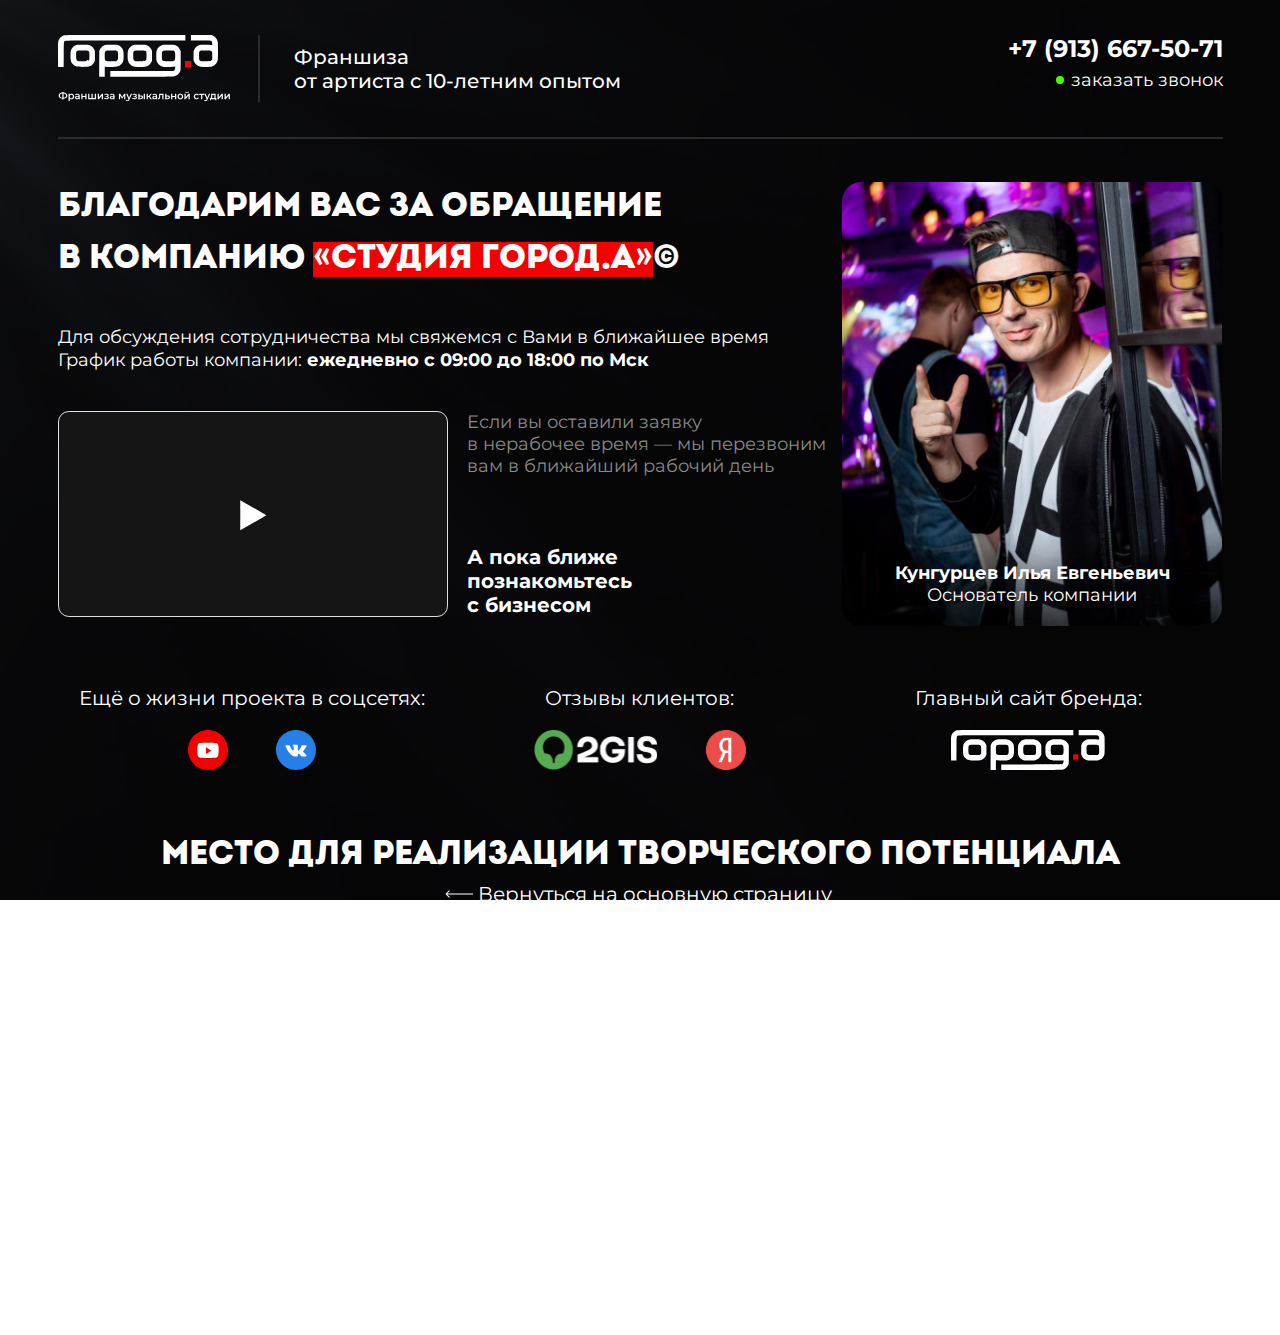
==== commit d1a3650e: "finaly" ====
--- a/thanks.html
+++ b/thanks.html
@@ -46,7 +46,7 @@
             <div class="thanks__main">
                <div class="main__content">
                   <h1 class="main__title">
-                    [Имя], благодарим вас за обращение в компанию
+                    <span class="thanks-name"></span> благодарим вас за обращение в компанию
                     <span>«Студия Город.А»</span>©
                   </h1>
                   <p class="main__working">
@@ -58,7 +58,7 @@
                     <div class="thanks__video-play">
                       <a
                         data-fancybox
-                        href="https://www.youtube.com/embed/GBQIynxa2lI?enablejsapi=1&version=3&wmode=transparent"
+                        href="https://disk.yandex.ru/d/9DuR6WboLo-6dQ/%D0%92%D0%B8%D0%B4%D0%B5%D0%BE%20%D0%A1%D1%82%D1%83%D0%B4%D0%B8%D0%B8/FinalVideo_1638722839.341035.mov"
                         data-width="1000"
                         data-height="700"
                       >
--- a/css/style.css
+++ b/css/style.css
@@ -451,22 +451,38 @@
 }
 
 #div1 {
+  background: url('../img/essence/1.png') 28px 28px no-repeat, #ffffff;
   grid-area: 1 / 1 / 2 / 2;
 }
+#div1 .essence__item-descr{
+  padding-top: 256px;
+}
 #div2 {
+  background: url('../img/essence/2.png') 28px 28px no-repeat, #ffffff;
   grid-area: 1 / 2 / 2 / 3;
 }
+#div2 .essence__item-descr{
+  padding-top: 268px;
+}
 #div3 {
+  background: url('../img/essence/3.png') 28px 28px no-repeat, #ffffff;
   grid-area: 1 / 3 / 2 / 4;
 }
+#div3 .essence__item-descr{
+  padding-top: 277px;
+}
 #div4 {
+  background: url('../img/essence/4.png') 28px 28px no-repeat, #ffffff;
   grid-area: 2 / 1 / 3 / 2;
 }
+#div4 .essence__item-descr{
+  padding-top: 287px;
+}
 #div5 {
+  background: url('../img/essence/5.png') 28px 28px no-repeat, #ffffff;
   grid-area: 2 / 2 / 3 / 4;
 }
 .essence__item {
-  background: #ffffff;
   border: 1px solid #dfdfdf;
   box-shadow: 70px 116px 54px rgba(0, 0, 0, 0.01),
     40px 65px 46px rgba(0, 0, 0, 0.05), 18px 29px 34px rgba(0, 0, 0, 0.09),
@@ -475,14 +491,6 @@
   padding: 28px;
   position: relative;
 }
-.essence__item-number {
-  font-family: "Intro-Black-Caps-Regular";
-  font-weight: 900;
-  font-size: 140px;
-  line-height: 100%;
-  color: rgba(245, 0, 0, 0.6);
-  padding-bottom: 127px;
-}
 .essence__item img {
   position: absolute;
   top: 22%;
@@ -491,21 +499,29 @@
 #second {
   position: absolute;
   top: 22%;
-  left: 27%;
+  left: 26%;
 }
 #third {
   position: absolute;
   top: 22%;
-  left: 33%;
+  left: 33.4%;
 }
 #fourth {
   position: absolute;
-  top: 32%;
-  left: 25%;
+  top: 31%;
+  left: 24%;
 }
 #fifth {
-  top: 26%;
+  top: 24.6%;
   left: 8%;
+}
+.essence__item-descr {
+  font-weight: 500;
+  font-size: 18px;
+  line-height: 22px;
+  text-align: center;
+  color: #000000;
+  
 }
 .essence__item-descr {
   font-weight: 500;
@@ -611,6 +627,7 @@
     text-align: center;
     position: static;
     transform: translateY(0);
+    padding-top: 167px;
   }
   .essence__item-descr {
     font-size: 16px;
@@ -619,6 +636,30 @@
   .essence__subtitle {
     padding-bottom: 20px;
   }
+  #div1 .essence__item-descr {
+    padding-top: 155px;
+}
+#div2 .essence__item-descr {
+  padding-top: 200px;
+}
+#second {
+  top: 28%;
+  left: 20%;
+}
+#div3 .essence__item-descr {
+  padding-top: 190px;
+}
+#third {
+  top: 32%;
+  left: 29.4%;
+}
+#fourth {
+  left: 41%;
+  top: 106px;
+}
+#div4 .essence__item-descr {
+  padding-top: 205px;
+}
 }
 /* ======================================================= rooms ===================================================== */
 .rooms {
@@ -689,6 +730,7 @@
   }
   .slider__container {
     padding: 15px 0px;
+    margin: -50px 0px;
     max-width: 300px;
   }
   .card {
@@ -747,12 +789,21 @@
   .room__name {
     padding: 4px 20px;
     font-size: 16px;
-    bottom: 25px;
+    bottom: 65px;
   }
   .rooms__descr {
     font-size: 16px;
     line-height: 120%;
   }
+  .slick-dots {
+    padding-top: 0px;
+    margin-top: -30px;
+    position: relative;
+    z-index: 10;
+}
+.rooms__descr {
+  padding-top: 50px;
+}
 }
 
 /* ======================================= history ========================================== */
@@ -2026,8 +2077,8 @@
 
 .studio__item-message {
   position: absolute;
-  top: -30px;
-  left: 120px;
+  top: -17px;
+  left: 127px;
 }
 .studio__item-descr {
   font-size: 18px;
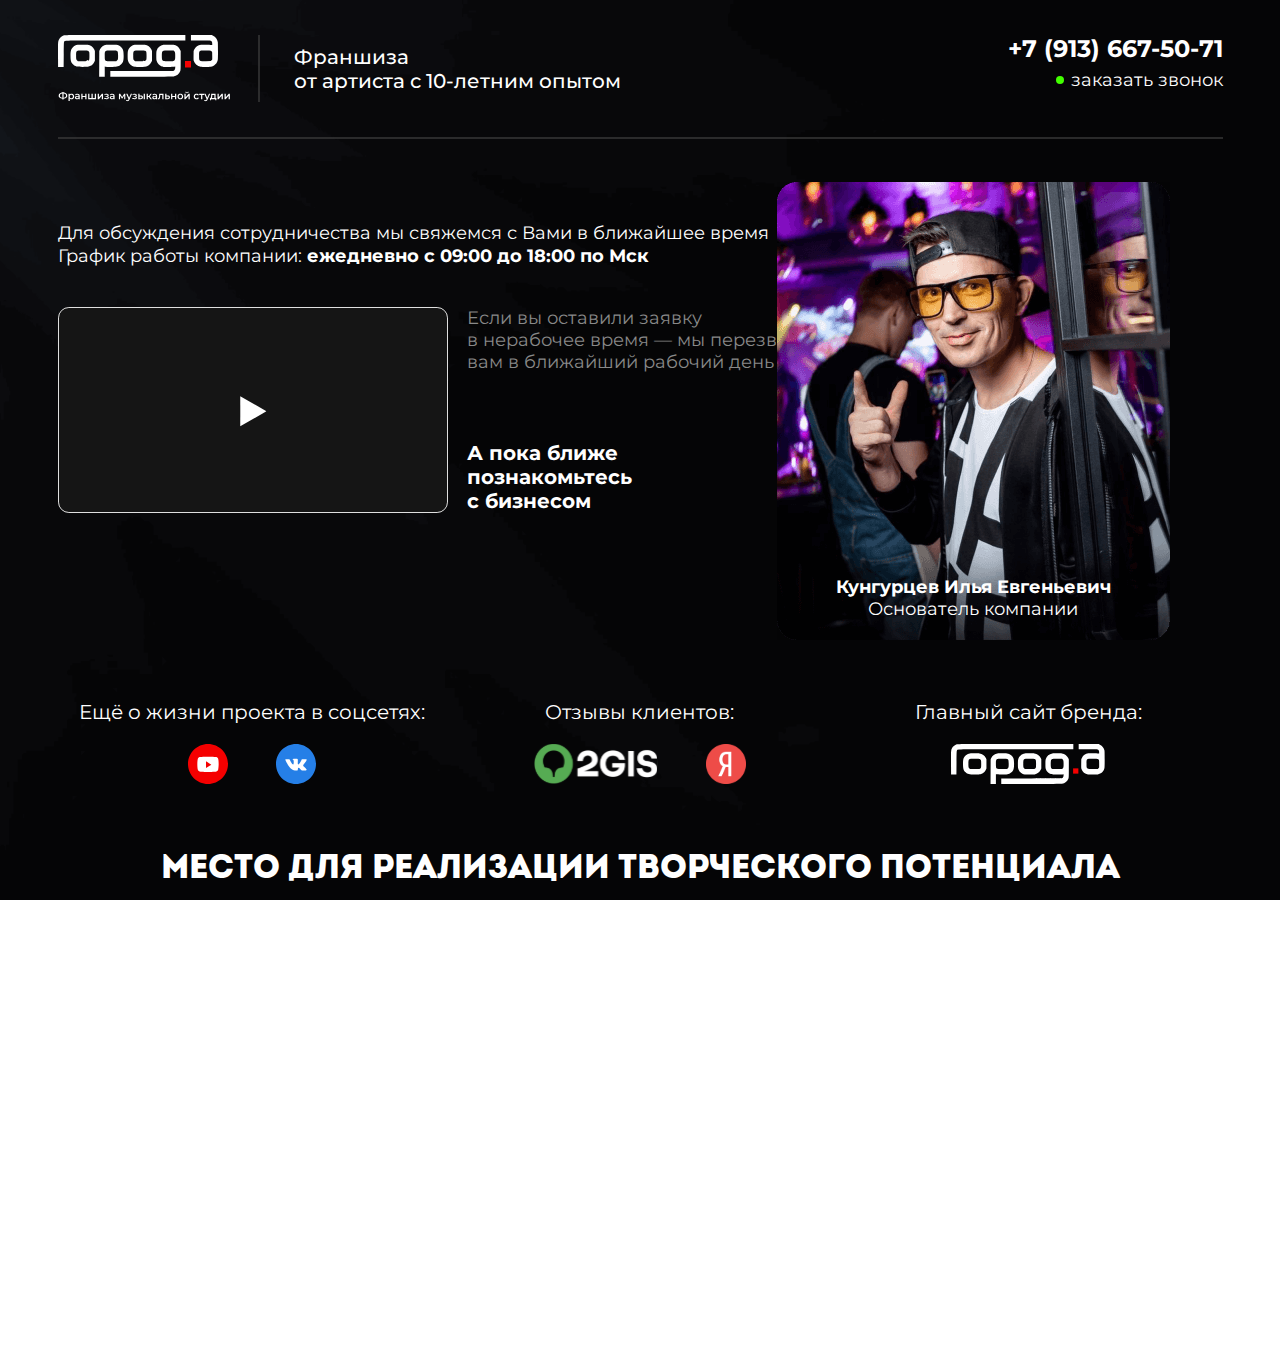
==== commit a62b664c: "finally" ====
--- a/thanks.html
+++ b/thanks.html
@@ -44,125 +44,149 @@
         <dib class="thanks__body">
           <div class="container">
             <div class="thanks__main">
-               <div class="main__content">
-                  <h1 class="main__title">
-                    <span class="thanks-name"></span> благодарим вас за обращение в компанию
-                    <span>«Студия Город.А»</span>©
-                  </h1>
-                  <p class="main__working">
-                     Для обсуждения сотрудничества мы&nbsp;свяжемся с&nbsp;Вами в&nbsp;ближайшее
-                     время График работы компании:
-                    <span>ежедневно с&nbsp;09:00 до&nbsp;18:00 по&nbsp;Мск</span>
-                  </p>
-                  <div class="main__video">
-                    <div class="thanks__video-play">
-                      <a
-                        data-fancybox
-                        href="https://disk.yandex.ru/d/9DuR6WboLo-6dQ/%D0%92%D0%B8%D0%B4%D0%B5%D0%BE%20%D0%A1%D1%82%D1%83%D0%B4%D0%B8%D0%B8/FinalVideo_1638722839.341035.mov"
-                        data-width="1000"
-                        data-height="700"
-                      >
-                        <div class="thanks__video-block">
-                           <img src="./img/thanks/poster.svg" alt="poster">
-                        </div>
-                      </a>
+              <div class="main__content">
+                <h1 class="main__title wow fadeInUp">
+                </h1>
+                <p class="main__working wow fadeInUp">
+                  Для обсуждения сотрудничества мы&nbsp;свяжемся с&nbsp;Вами
+                  в&nbsp;ближайшее время График работы компании:
+                  <span>ежедневно с&nbsp;09:00 до&nbsp;18:00 по&nbsp;Мск</span>
+                </p>
+                <div class="main__video wow fadeInUp">
+                  <div class="thanks__video-play">
+                    <a
+                      href="https://disk.yandex.ru/d/9DuR6WboLo-6dQ/%D0%92%D0%B8%D0%B4%D0%B5%D0%BE%20%D0%A1%D1%82%D1%83%D0%B4%D0%B8%D0%B8/FinalVideo_1638722839.341035.mov"
+                    >
+                      <div class="thanks__video-block">
+                        <img src="./img/thanks/poster.svg" alt="poster" />
+                      </div>
+                    </a>
+                  </div>
+                  <div class="main__video-descr">
+                    <div class="main__video-later">
+                      Если вы&nbsp;оставили заявку
+                      в&nbsp;нерабочее&nbsp;время&nbsp;&mdash;&nbsp;мы&nbsp;перезвоним
+                      вам в&nbsp;ближайший рабочий день
                     </div>
-                    <div class="main__video-descr">
-                      <div class="main__video-later">
-                        Если вы&nbsp;оставили заявку в&nbsp;нерабочее&nbsp;время&nbsp;&mdash;&nbsp;мы&nbsp;перезвоним
-                        вам в&nbsp;ближайший рабочий день
-                      </div>
-                      <div class="main__video-text">
-                        А пока ближе познакомьтесь с бизнесом
-                      </div>
+                    <div class="main__video-text">
+                      А пока ближе познакомьтесь с бизнесом
                     </div>
                   </div>
                 </div>
-                <div class="main__owner">
-                  <div class="owner__photo">
-                    <img src="./img/thanks/owner.png" alt="owner" />
-                    <p class="owner__descr">
-                      Кунгурцев Илья Евгеньевич <span>Основатель компании</span>
-                    </p>
+              </div>
+              <div class="main__owner wow fadeInRight">
+                <div class="owner__photo">
+                  <img src="./img/thanks/owner.png" alt="owner" />
+                  <p class="owner__descr">
+                    Кунгурцев Илья Евгеньевич <span>Основатель компании</span>
+                  </p>
+                </div>
+              </div>
+            </div>
+            <div class="thanks__socials">
+              <div class="socials__first">
+                <div class="socials__first-descr">
+                  Ещё о жизни проекта в соцсетях:
+                </div>
+                <div class="socials__first-links">
+                  <div class="socials__first-link">
+                    <a
+                      href="https://www.youtube.com/channel/UC2mVUfCjFdXu-tWDJNtPxGQ"
+                      target="_blank"
+                      ><img src="./img/thanks/youtube.svg" alt="youtube"
+                    /></a>
+                  </div>
+                  <div class="socials__first-link">
+                    <a href="https://vk.com/studiogoroda" target="_blank"
+                      ><img src="./img/thanks/vk.svg" alt="vk"
+                    /></a>
                   </div>
                 </div>
-            </div>
-            <div class="thanks__socials">
-               <div class="socials__first">
-                  <div class="socials__first-descr">Ещё о жизни проекта в соцсетях: </div>
-                  <div class="socials__first-links">
-                     <div class="socials__first-link">
-                        <a href="#" target="_blank"><img src="./img/thanks/youtube.svg" alt="youtube"></a>
-                     </div>
-                     <div class="socials__first-link">
-                        <a href="#" target="_blank"><img src="./img/thanks/vk.svg" alt="vk"></a>
-                     </div>
+              </div>
+              <div class="socials__second">
+                <div class="socials__first-descr">Отзывы клиентов:</div>
+                <div class="socials__second-links">
+                  <div class="socials__second-link">
+                    <a
+                      href="https://2gis.ru/sochi/firm/70000001032451760/tab/reviews?floor=1&m=39.731204%2C43.608176%2F18.28"
+                      target="_blank"
+                      ><img src="./img/thanks/2gis.svg" alt="2gis"
+                    /></a>
                   </div>
-               </div>
-               <div class="socials__second">
-                  <div class="socials__first-descr">Отзывы клиентов:</div>
-                  <div class="socials__second-links">
-                     <div class="socials__second-link">
-                        <a href="#" target="_blank"><img src="./img/thanks/2gis.svg" alt="2gis"></a>
-                     </div>
-                     <div class="socials__second-link">
-                        <a href="#" target="_blank"><img src="./img/thanks/yandex.svg" alt="yandex"></a>
-                     </div>
+                  <div class="socials__second-link">
+                    <a
+                      href="https://yandex.ru/maps/-/CCUNaDQhLD"
+                      target="_blank"
+                      ><img src="./img/thanks/yandex.svg" alt="yandex"
+                    /></a>
                   </div>
-               </div>
-               <div class="socials__third">
-                  <div class="socials__first-descr">Главный сайт бренда:</div>
-                  <div class="socials__third-links">
-                     <div class="socials__third-link">
-                        <a href="#" target="_blank"><img src="./img/thanks/gorod.svg" alt="gorod"></a>
-                     </div>
+                </div>
+              </div>
+              <div class="socials__third">
+                <div class="socials__first-descr">Главный сайт бренда:</div>
+                <div class="socials__third-links">
+                  <div class="socials__third-link">
+                    <a href="http://studiogoroda.ru/" target="_blank"
+                      ><img src="./img/thanks/gorod.svg" alt="gorod"
+                    /></a>
                   </div>
-               </div>
+                </div>
+              </div>
             </div>
             <div class="thank__end">
-               <h2 class="thanks__end-subtitle">Место для реализации творческого потенциала</h2>
-               <a href="index.html" class="thanks__end-link">
-                  <img src="./img/thanks/arrow.svg" alt="arrow">
-                  <p>Вернуться на основную страницу</p>
-               </a>
+              <h2 class="thanks__end-subtitle">
+                Место для реализации творческого потенциала
+              </h2>
+              <a href="index.html" class="thanks__end-link">
+                <img src="./img/thanks/arrow.svg" alt="arrow" />
+                <p>Вернуться на основную страницу</p>
+              </a>
             </div>
           </div>
         </dib>
       </main>
       <footer class="footer thanks__footer">
         <div class="container">
-         <div class="footer__content">
+          <div class="footer__content">
             <div class="footer__about">
-               <span>«Студия Город.А» ®, 2018-2022 г.</span>		
-               <span>ИП Кунгурцев Илья Евгеньевич,</span>
-               <span>ИНН 551905136728</span>		
-               <span>Россия, Краснодарский край, г. Сочи</span>
-               <span><a>Политика конфиденциальности</a></span>		
+              <span>«Студия Город.А» ®, 2018-<span class="date-now">2022</span> г.</span>
+              <span>ИП Кунгурцев Илья Евгеньевич,</span>
+              <span>ИНН 551905136728</span>
+              <span>Россия, Краснодарский край, г. Сочи</span>
+              <span><a>Политика конфиденциальности</a></span>
             </div>
             <div class="footer__logo">
-               <img src="./img/thanks/footer__logo.svg" alt="logo">
+              <img src="./img/thanks/footer__logo.svg" alt="logo" />
             </div>
             <div class="footer__franch">
-               <div class="phone__block footer__phone">
-                  <a class="phone__number" href="tel:+79166300041"
-                    >+7 (913) 667-50-71</a
+              <div class="phone__block footer__phone">
+                <a class="phone__number" href="tel:+79166300041"
+                  >+7 (913) 667-50-71</a
+                >
+                <div class="phone__link">
+                  <a class="modal-phone" data-id="#phone"> заказать звонок </a>
+                </div>
+              </div>
+              <div class="footer__franchise">
+                <div class="footer__franchise-descr">
+                  <a
+                    href="https://xn--5-7sbamtgf4aex7b0b.xn--p1ai/"
+                    target="_blank"
+                    >Упаковка и продвижение франшиз: «Франчайзинг5»</a
                   >
-                  <div class="phone__link">
-                    <a class="modal-phone" data-id="#phone"> заказать звонок </a>
-                  </div>
                 </div>
-                <div class="footer__franchise">
-                  <div class="footer__franchise-descr">Упаковка и продвижение франшиз: «Франчайзинг5»</div>
-                  <img src="./img/thanks/f5.svg" alt="f5" class="footer__franchise-img">
-                </div>
+                <img
+                  src="./img/thanks/f5.svg"
+                  alt="f5"
+                  class="footer__franchise-img"
+                />
+              </div>
             </div>
-         </div>
-
+          </div>
         </div>
       </footer>
     </div>
     <script src="./js/thanks.js"></script>
-    <script src="https://cdn.jsdelivr.net/npm/@fancyapps/ui@4.0/dist/fancybox.umd.js"></script>
     <script src="./js/wow.min.js"></script>
     <script>
       new WOW().init();
--- a/css/style.css
+++ b/css/style.css
@@ -681,7 +681,7 @@
   display: block;
   padding: 38px 0px;
 }
-@media (max-width: 1023px) {
+@media (max-width: 1070px) {
   .slider__container {
     padding: 25px 0px;
   }
@@ -718,7 +718,7 @@
   transition: all 0.3s ease-in;
 
 }
-@media (max-width: 1023px) {
+@media (max-width: 1070px) {
   .card {
     margin-right: 10px;
     filter: blur(0px);
@@ -1839,7 +1839,9 @@
   .assistance__block-descr {
     font-size: 16px;
   }
-
+  .assistance__block{
+    margin-bottom: 40px;
+  }
   .first__img {
     width: 210px;
   }
@@ -2018,6 +2020,18 @@
   }
 }
 @media (max-width: 600px) {
+  .indicators__elem-amount {
+    font-size: 14px;
+}
+.indicator__second-amount{
+  font-size: 14px;
+}
+.number{
+  font-size: 14px;
+}
+.month{
+  font-size: 14px;
+}
   .indicators__title {
     padding-top: 80px;
   }
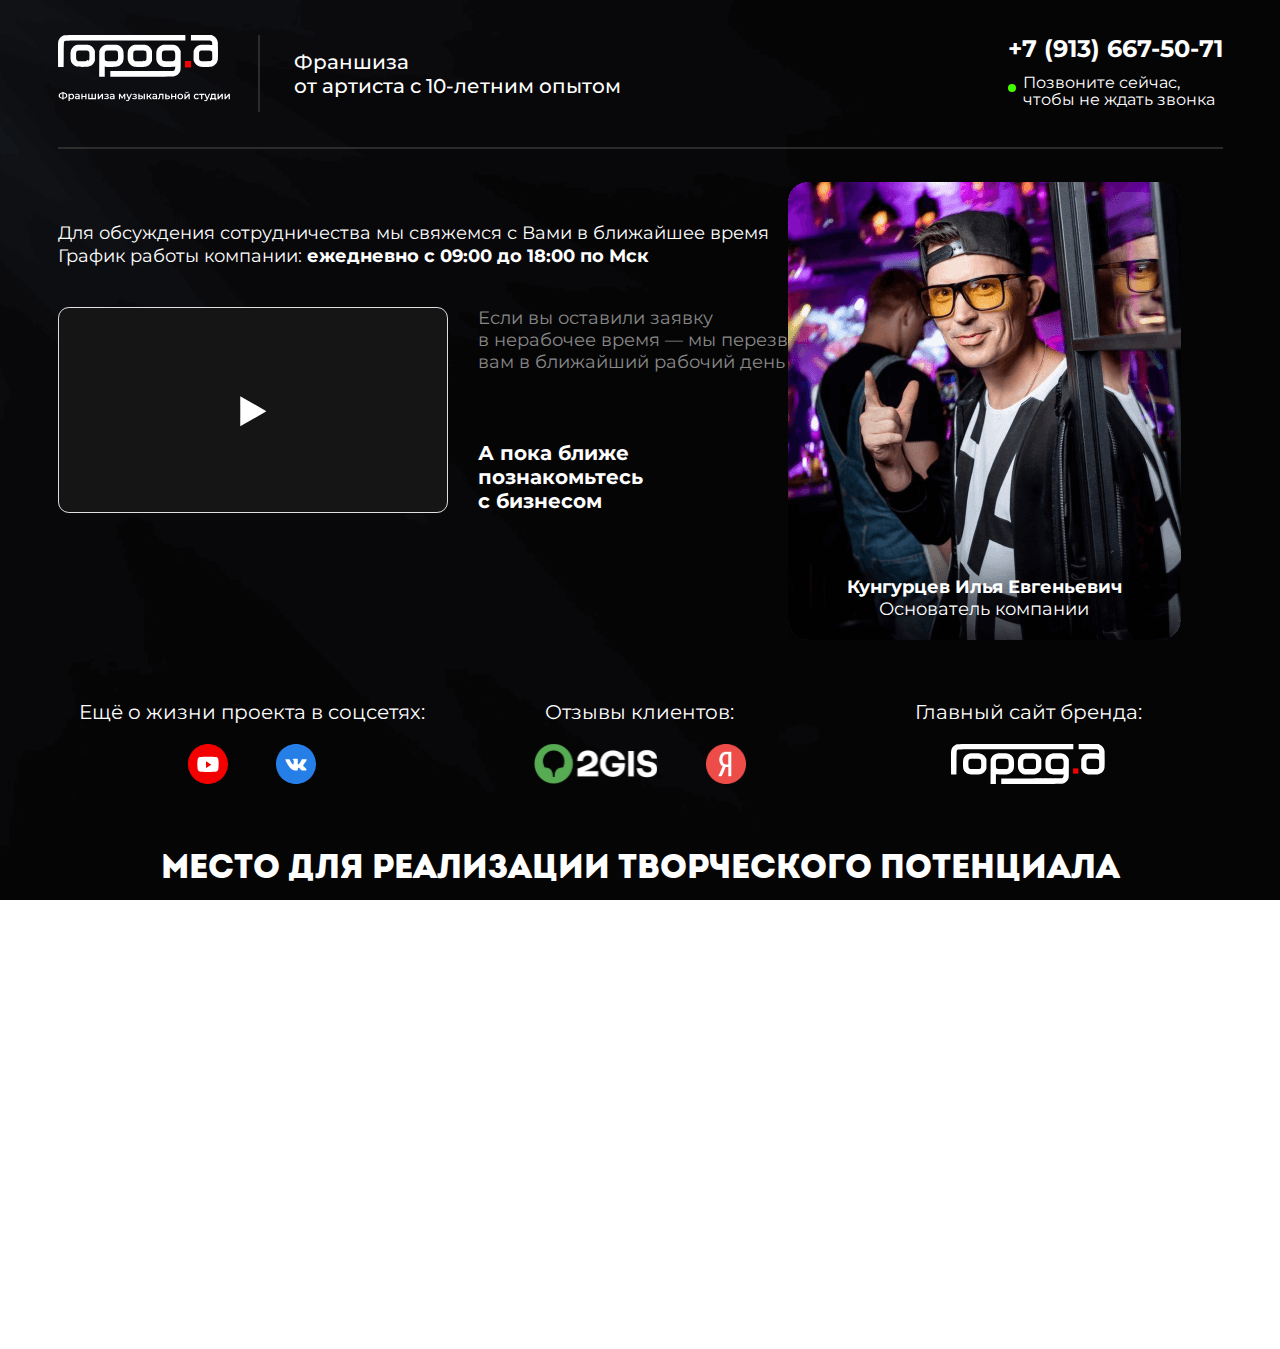
==== commit 5d28133f: "fixed" ====
--- a/thanks.html
+++ b/thanks.html
@@ -10,11 +10,16 @@
       href="https://fonts.googleapis.com/css2?family=Montserrat:wght@400;500;600;700&display=swap"
       rel="stylesheet"
     />
+    <link
+    rel="stylesheet"
+    href="https://cdn.jsdelivr.net/npm/@fancyapps/ui/dist/fancybox.css"
+  />
+    <link rel="shortcut icon" href="favicon.ico" type="image/x-icon" />
     <link rel="stylesheet" href="./css/reset.css" />
     <link rel="stylesheet" href="./css/animate.css" />
     <link rel="stylesheet" href="./css/style.css" />
     <link rel="stylesheet" href="./css/thanks.css" />
-    <title>Город-А</title>
+    <title>Франшиза музыкальной студии</title>
   </head>
   <body id="thanks-body">
     <div class="wrapper thanks-wrapper">
@@ -34,7 +39,9 @@
                 >+7 (913) 667-50-71</a
               >
               <div class="phone__link">
-                <a class="modal-phone" data-id="#phone"> заказать звонок </a>
+                <a class="modal-phone thanks__phone" data-id="#phone">
+                  Позвоните сейчас, чтобы не ждать звонка
+                </a>
               </div>
             </div>
           </div>
@@ -45,8 +52,7 @@
           <div class="container">
             <div class="thanks__main">
               <div class="main__content">
-                <h1 class="main__title wow fadeInUp">
-                </h1>
+                <h1 class="main__title wow fadeInUp"></h1>
                 <p class="main__working wow fadeInUp">
                   Для обсуждения сотрудничества мы&nbsp;свяжемся с&nbsp;Вами
                   в&nbsp;ближайшее время График работы компании:
@@ -54,13 +60,13 @@
                 </p>
                 <div class="main__video wow fadeInUp">
                   <div class="thanks__video-play">
-                    <a
-                      href="https://disk.yandex.ru/d/9DuR6WboLo-6dQ/%D0%92%D0%B8%D0%B4%D0%B5%D0%BE%20%D0%A1%D1%82%D1%83%D0%B4%D0%B8%D0%B8/FinalVideo_1638722839.341035.mov"
-                    >
-                      <div class="thanks__video-block">
-                        <img src="./img/thanks/poster.svg" alt="poster" />
-                      </div>
-                    </a>
+                    <div class="thanks__video-play">
+                      <a data-fancybox href="https://www.youtube.com/watch?v=3Yoe5rl7PA8"  data-width="1000" data-height="700">
+                        <div class="thanks__video-block">
+                          <img src="./img/thanks/poster.svg" alt="poster" />
+                        </div>
+                       </a>
+                    </div>
                   </div>
                   <div class="main__video-descr">
                     <div class="main__video-later">
@@ -149,7 +155,10 @@
         <div class="container">
           <div class="footer__content">
             <div class="footer__about">
-              <span>«Студия Город.А» ®, 2018-<span class="date-now">2022</span> г.</span>
+              <span
+                >«Студия Город.А» ®, 2018-<span class="date-now">2022</span>
+                г.</span
+              >
               <span>ИП Кунгурцев Илья Евгеньевич,</span>
               <span>ИНН 551905136728</span>
               <span>Россия, Краснодарский край, г. Сочи</span>
@@ -164,7 +173,7 @@
                   >+7 (913) 667-50-71</a
                 >
                 <div class="phone__link">
-                  <a class="modal-phone" data-id="#phone"> заказать звонок </a>
+                  <a class="modal-phone" data-id="#phone"> Позвоните сейчас </a>
                 </div>
               </div>
               <div class="footer__franchise">
@@ -187,7 +196,9 @@
       </footer>
     </div>
     <script src="./js/thanks.js"></script>
+    <script src="https://cdn.jsdelivr.net/npm/@fancyapps/ui@4.0/dist/fancybox.umd.js"></script>
     <script src="./js/wow.min.js"></script>
+    <script src="/js/date.js"></script>
     <script>
       new WOW().init();
     </script>
--- a/css/style.css
+++ b/css/style.css
@@ -11,7 +11,7 @@
 body {
   width: 100%;
   height: 100%;
-  font-family: 'Montserrat', sans-serif;
+  font-family: "Montserrat", sans-serif;
   font-size: 24px;
   font-style: normal;
   font-weight: 400;
@@ -228,7 +228,7 @@
     width: 120px;
   }
   .logo__content img {
-    width: 120px;
+    width: 90px;
   }
   .phone__link {
     font-size: 14px;
@@ -358,7 +358,7 @@
     padding-bottom: 20px;
   }
   .slide-dot.slide-active {
-    background-color: #000;
+    background-color: #257fe7;
   }
   .slide-dot {
     width: 15px;
@@ -374,16 +374,16 @@
 }
 @media (max-width: 600px) {
   .main__bottom {
-    flex-direction: column-reverse;
+    flex-direction: column;
   }
   .main__btn {
     margin-right: 0px;
     padding: 18px 75px;
+    margin-bottom: 15px;
   }
   .main__bottom-descr {
     font-size: 14px;
     margin: 0 auto;
-    padding-bottom: 15px;
     text-align: center;
   }
   .first__title {
@@ -451,35 +451,35 @@
 }
 
 #div1 {
-  background: url('../img/essence/1.png') 28px 28px no-repeat, #ffffff;
+  background: url("../img/essence/1.png") 28px 28px no-repeat, #ffffff;
   grid-area: 1 / 1 / 2 / 2;
 }
-#div1 .essence__item-descr{
+#div1 .essence__item-descr {
   padding-top: 256px;
 }
 #div2 {
-  background: url('../img/essence/2.png') 28px 28px no-repeat, #ffffff;
+  background: url("../img/essence/2.png") 28px 28px no-repeat, #ffffff;
   grid-area: 1 / 2 / 2 / 3;
 }
-#div2 .essence__item-descr{
+#div2 .essence__item-descr {
   padding-top: 268px;
 }
 #div3 {
-  background: url('../img/essence/3.png') 28px 28px no-repeat, #ffffff;
+  background: url("../img/essence/3.png") 28px 28px no-repeat, #ffffff;
   grid-area: 1 / 3 / 2 / 4;
 }
-#div3 .essence__item-descr{
+#div3 .essence__item-descr {
   padding-top: 277px;
 }
 #div4 {
-  background: url('../img/essence/4.png') 28px 28px no-repeat, #ffffff;
+  background: url("../img/essence/4.png") 28px 28px no-repeat, #ffffff;
   grid-area: 2 / 1 / 3 / 2;
 }
-#div4 .essence__item-descr{
+#div4 .essence__item-descr {
   padding-top: 287px;
 }
 #div5 {
-  background: url('../img/essence/5.png') 28px 28px no-repeat, #ffffff;
+  background: url("../img/essence/5.png") 28px 28px no-repeat, #ffffff;
   grid-area: 2 / 2 / 3 / 4;
 }
 .essence__item {
@@ -521,7 +521,6 @@
   line-height: 22px;
   text-align: center;
   color: #000000;
-  
 }
 .essence__item-descr {
   font-weight: 500;
@@ -638,28 +637,92 @@
   }
   #div1 .essence__item-descr {
     padding-top: 155px;
-}
-#div2 .essence__item-descr {
-  padding-top: 200px;
-}
-#second {
-  top: 28%;
-  left: 20%;
-}
-#div3 .essence__item-descr {
-  padding-top: 190px;
-}
-#third {
-  top: 32%;
-  left: 29.4%;
-}
-#fourth {
-  left: 41%;
-  top: 106px;
-}
-#div4 .essence__item-descr {
-  padding-top: 205px;
-}
+  }
+  #div2 .essence__item-descr {
+    padding-top: 200px;
+  }
+  #second {
+    top: 28%;
+    left: 20%;
+  }
+  #div3 .essence__item-descr {
+    padding-top: 190px;
+  }
+  #third {
+    top: 32%;
+    left: 29.4%;
+  }
+  #fourth {
+    left: 41%;
+    top: 106px;
+  }
+  #div4 .essence__item-descr {
+    padding-top: 205px;
+  }
+  #div1 {
+    background: url("../img/essence/1.png") 70px 28px/ 90px no-repeat, #ffffff;
+  }
+  #div2 {
+    background: url("../img/essence/2.png") 70px 28px/ 90px no-repeat, #ffffff;
+  }
+  #div3 {
+    background: url("../img/essence/3.png") 70px 28px/ 90px no-repeat, #ffffff;
+  }
+  #div4 {
+    background: url("../img/essence/4.png") 70px 28px/ 90px no-repeat, #ffffff;
+  }
+  #div5 {
+    background: url("../img/essence/5.png") 70px 28px/ 90px no-repeat, #ffffff;
+  }
+  #first {
+    width: 110px;
+    top: 21%;
+    left: 51%;
+  }
+  #second {
+    width: 95px;
+    top: 14%;
+    left: 51%;
+  }
+  #third {
+    width: 75px;
+    top: 24%;
+    left: 48.4%;
+  }
+  #fourth {
+    width: 110px;
+    top: 36%;
+    left: 40%;
+  }
+  #fifth {
+    width: 110px;
+    top: 23%;
+    left: 40%;
+  }
+  #div1 .essence__item-descr {
+    padding-top: 110px;
+    font-size: 14px;
+  }
+  #div2 .essence__item-descr {
+    padding-top: 110px;
+    font-size: 14px;
+  }
+  #div3 .essence__item-descr {
+    padding-top: 130px;
+    font-size: 14px;
+  }
+  #div4 .essence__item-descr {
+    padding-top: 145px;
+    font-size: 14px;
+  }
+  #div5 .essence__item-descr {
+    padding-top: 110px;
+    font-size: 14px;
+  }
+  .essence__item {
+    padding: 15px;
+    width: 260px;
+  }
 }
 /* ======================================================= rooms ===================================================== */
 .rooms {
@@ -675,7 +738,7 @@
 .rooms__descr {
   text-align: center;
   color: #000000;
-  padding-bottom: 20px;
+  padding-bottom: 50px;
 }
 .slider__container {
   display: block;
@@ -716,7 +779,6 @@
   position: relative;
   filter: blur(4px);
   transition: all 0.3s ease-in;
-
 }
 @media (max-width: 1070px) {
   .card {
@@ -751,7 +813,7 @@
   object-fit: cover;
   border: 1px solid #dfdfdf;
   border-radius: 20px;
-  transform: scale(.8);
+  transform: scale(0.8);
 }
 @media (max-width: 600px) {
   .card img {
@@ -800,10 +862,10 @@
     margin-top: -30px;
     position: relative;
     z-index: 10;
-}
-.rooms__descr {
-  padding-top: 50px;
-}
+  }
+  .rooms__descr {
+    padding-top: 50px;
+  }
 }
 
 /* ======================================= history ========================================== */
@@ -1479,7 +1541,11 @@
     font-size: 16px;
   }
   .feedback__block {
+    padding: 10px;
     margin-bottom: 40px;
+  }
+  .feedback__block-text{
+    font-size: 15px;
   }
 }
 
@@ -1839,7 +1905,7 @@
   .assistance__block-descr {
     font-size: 16px;
   }
-  .assistance__block{
+  .assistance__block {
     margin-bottom: 40px;
   }
   .first__img {
@@ -2022,16 +2088,16 @@
 @media (max-width: 600px) {
   .indicators__elem-amount {
     font-size: 14px;
-}
-.indicator__second-amount{
-  font-size: 14px;
-}
-.number{
-  font-size: 14px;
-}
-.month{
-  font-size: 14px;
-}
+  }
+  .indicator__second-amount {
+    font-size: 14px;
+  }
+  .number {
+    font-size: 14px;
+  }
+  .month {
+    font-size: 14px;
+  }
   .indicators__title {
     padding-top: 80px;
   }
@@ -2089,6 +2155,7 @@
   padding-bottom: 30px;
 }
 
+
 .studio__item-message {
   position: absolute;
   top: -17px;
@@ -2160,13 +2227,28 @@
   .studio__descr {
     font-size: 16px;
   }
-  .studio__item-message {
-    left: 110px;
-  }
   .studio__body {
     padding-bottom: 40px;
     padding-top: 0px;
   }
+  .studio__item{
+    display: flex;
+    flex-direction: column;
+    align-items: center;
+    justify-content: center;
+    padding: 15px;
+  }
+  .studio__item-photo {
+    padding-bottom: 20px;
+}
+  .studio__item-number{
+    max-width: 90px;
+  }
+  .studio__item-message {
+    max-width: 75px;
+    left: 56px;
+    top: 15px;
+}
 }
 
 /* ================================================== footer ============================================ */
@@ -2217,7 +2299,10 @@
   line-height: 22px;
   text-align: right;
   color: #ffffff;
-  padding-right: 5px;
+  padding-right: 10px;
+}
+.package__text a {
+  color: inherit;
 }
 .package__text span {
   display: inline-block;
--- a/css/thanks.css
+++ b/css/thanks.css
@@ -57,6 +57,15 @@
     background: none;
   }
 }
+.thanks__phone{
+  display: inline-block;
+  max-width: 215px;
+  padding-top: 10px;
+}
+.phone__link .thanks__phone{
+  font-size: 16px;
+  line-height: 110%;
+}
 .thanks__main {
   display: flex;
   padding-top: 182px;
@@ -93,7 +102,7 @@
   display: flex;
 }
 .thanks__video-play {
-  margin-right: 19px;
+  margin-right: 15px;
 }
 .thanks__video-play a {
   display: block;
@@ -261,6 +270,9 @@
   color: #ffffff;
   max-width: 227px;
   margin-right: 30px;
+}
+.footer__franchise-descr a{
+  color: inherit;
 }
 
 @media (max-width: 1175px) {
